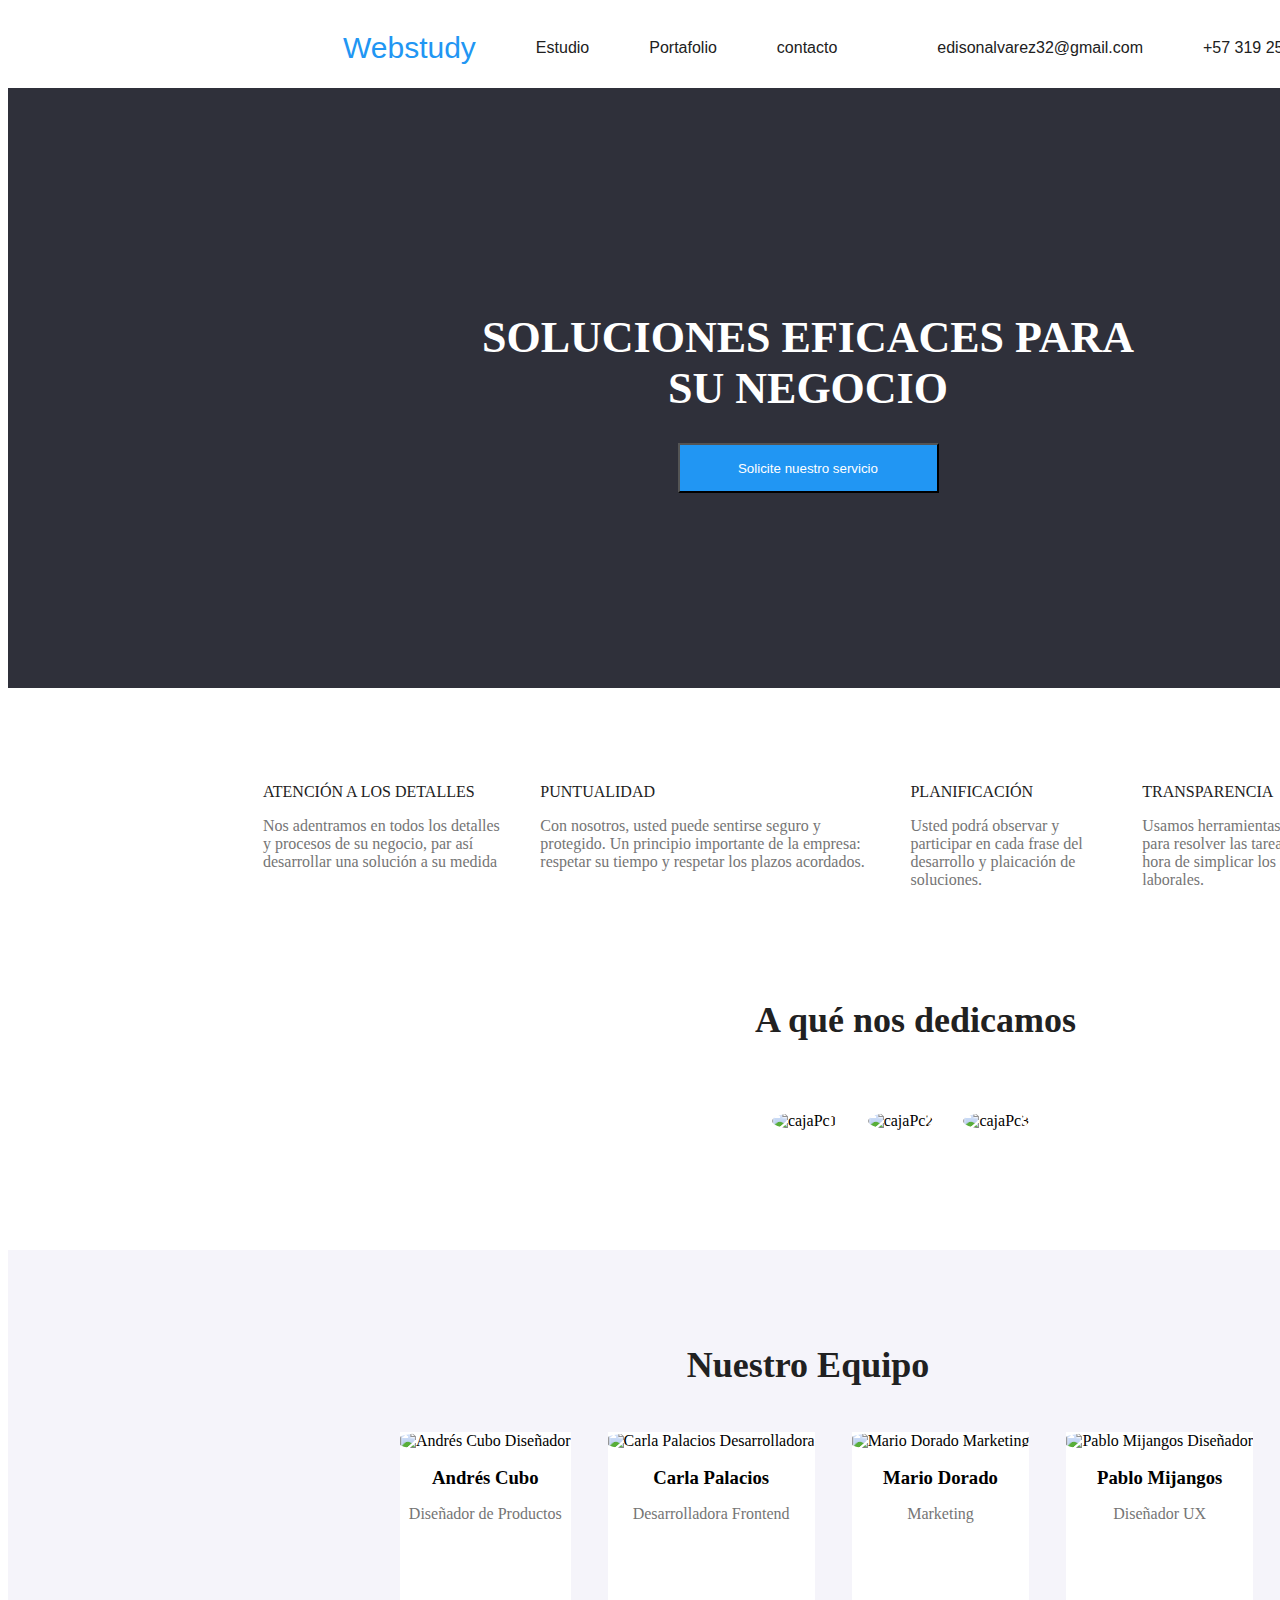
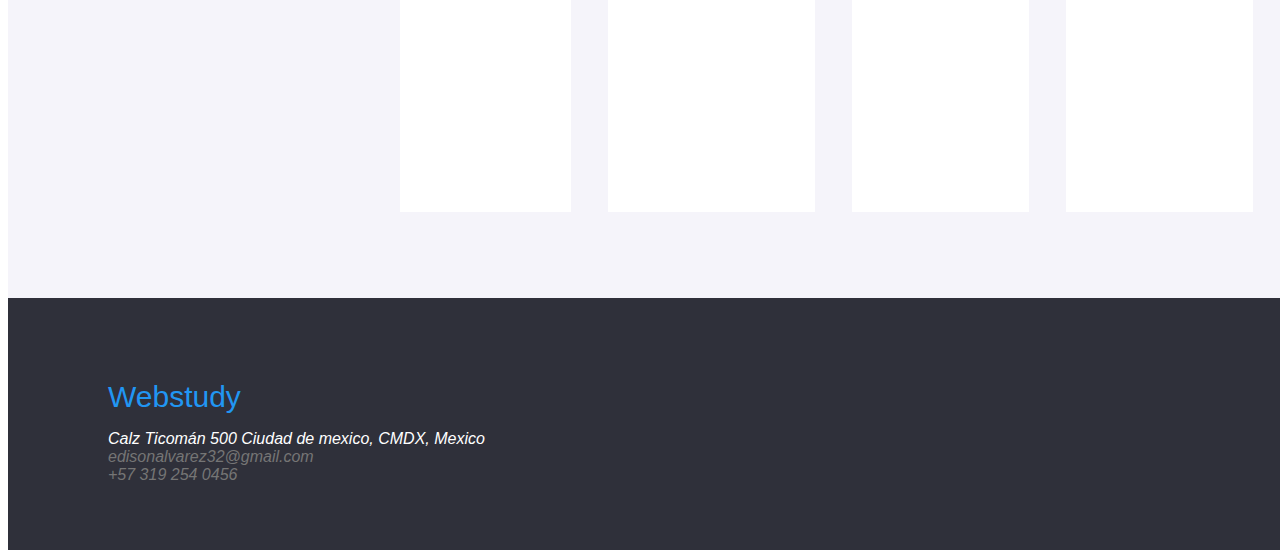
==== index.html @ 44569d4b "organizar imagenes" ====
<!DOCTYPE html>
<html lang="en">
<head>
    <meta charset="UTF-8">
    <meta http-equiv="X-UA-Compatible" content="IE=edge">
    <meta name="viewport" content="width=device-width, initial-scale=1.0">
    <title>Webstudy</title>

    <link rel="stylesheet" href="css"> <!-- para el repositorio  -->
    <link rel="stylesheet" href="/css/style.css">

   <!-- Repositorio en github  -->
   <!--  https://github.com/Ediison32/goit-markup-hw-01.git  -->
</head>


<body id="body-pricipal" >

    <header class="encabezado">
        
        <nav class="encabezado-lista">
            <ul class="list-encabezado lista  ">
                <li> <a class="logo-tipo"    href="/index.html">Webstudy</a></li>
                <li> <a class="cambio-color" href="/index.html">Estudio</a></li>
                <li> <a class="cambio-color" href="portafolio/portafolio.html">Portafolio</a> </li>
                                                   <!--  /portafolio/portafolio.html -->
                <li> <a class="cambio-color" href="/">contacto</a></li>
            </ul>

            <ul class="lista">
                <li><a class="cambio-color " href="mailto:edisonalvarez32@gmail.com">edisonalvarez32@gmail.com</a></li>
                <li><a class="cambio-color" href="tel:+573192540456">+57 319 254 0456</a></li>
            </ul>
        </nav>

          <!--   <ul class="listEncabezado"> -->

           <!--  </ul> -->
    </header>

    <main>
        <section class="section-main">
            <h1> SOLUCIONES EFICACES PARA SU NEGOCIO </h1>
            <button type="button"> Solicite nuestro servicio </button>
        </section>
    </main>
    
    <section class="sectio-info">
        
        <ul class="lista lista-informacion">
            <li>
                <ul class="lista">
                    <li class="title-info"> ATENCIÓN A LOS DETALLES </li>
                    <li>
                        <p class="info-p">
                            Nos adentramos en todos los detalles y
                            procesos de su negocio, par así
                            desarrollar una solución a su medida
                        </p>
                    </li>

                </ul>
            </li>

            <li>
                <ul class="lista">
                    <li class="title-info">PUNTUALIDAD</li>

                    <li>
                        <p class="info-p">
                            Con nosotros, usted puede sentirse seguro y protegido. Un principio
                            importante de la empresa: respetar su
                            tiempo y respetar los plazos acordados.
                        </p>
                    </li>

                </ul>
            </li>

            <li>
                <ul class="lista">
                    <li class="title-info">PLANIFICACIÓN</li>

                    <li>
                        <p class="info-p">
                            Usted podrá observar y participar en cada frase del desarrollo y plaicación de soluciones.
                        </p>
                    </li>

                </ul>
            </li>

            <li>
                <ul class="lista">
                    <li class="title-info">TRANSPARENCIA</li>

                    <li>
                        <p class="info-p">
                            Usamos herramientas innovadoras para resolver las tareas asignadas. Es hora de simplicar los procesos laborales.
                        </p>
                    </li>
                </ul>
            </li>

        </ul>


       
       <!--  <table>
            <tr>
                <th>
                    ATENCIÓN A LOS DETALLES
                </th>
                
                <th>
                    PUNTUALIDAD
                </th>
                
                <th>
                    PLANIFICACIÓN
                </th>
                
                <th>
                    TEGNOLOGÍA MODERNA 
                </th>
            
            
            </tr>

            <tr>
                <td>
                    <p>
                        Nos adentramos en todos los detalles y 
                        procesos de su negocio, par así 
                        desarrollar una solución a su medida 
                    </p>
                </td>

                <td>
                   <p>
                        Con nosotros, usted puede sentirse seguro y protegido. Un principio
                        importante de la empresa: respetar su
                        tiempo y respetar los plazos acordados.
                   </p>
                </td>

                <td>
                    <p>
                        Usted podrá observar y participar en cada frase del desarrollo y plaicación de soluciones. 
                    </p>
                </td>

                <td>
                    <p>
                        Usamos herramientas innovadoras para resolver las tareas asignadas. Es hora de simplicar los procesos laborales.
                    </p>
                </td>
            </tr>


        </table>
 -->
    </section>

    <section class="dedicamos">
        
        <h2 class="title-dedicamos">
            A qué nos dedicamos
        </h2>
        <ul class="lista lista-dedicamos">
            <li>
                <img class="dedicamosImg" src="images/caja 1 (1).jpg" alt="cajaPc1">
            </li>
            <li>
                <img class="dedicamosImg" src="images/caja 2 (1).jpg" alt="cajaPc2">
            </li>
            <li>
                <img class="dedicamosImg" src="images/caja 3.jpg" alt="cajaPc3">
            </li>
        </ul>
       <!--  <div class="dedicamos1">
 
            <div>
                <figure>
                    <img class="dedicamosImg" src="/images/caja 1 (1).jpg" alt="cajaPc1">
                </figure>
            </div>
            <div>
                <figure>
                    <img class="dedicamosImg" src="/images/caja 2 (1).jpg" alt="cajaPc2">
                </figure>
            </div>
            
            <div>
                <figure>
                    <img class="dedicamosImg" src="/images/caja 3.jpg" alt="cajaPc3">
                </figure>
            </div>
        </div> -->

    </section>

    <!-- class="equipo" -->

    <section class="equipo">
        <h2 class="alinear ">Nuestro Equipo </h2>
      <ul class="lista lista-equipo">
        
        <li>
            <ul class="lista-equipo-img lista ">
                <li>
                    <img class="equipoImg" src="images/imagen1.jpg" alt="Andrés Cubo Diseñador">
                </li>
                <li class="alinear">
                    <h3>Andrés Cubo</h3>
                </li>
                <li >
                    <p class="alinear color-p">
                        Diseñador de Productos
                    </p>
                </li>
            </ul>    
        </li>
        <li>
            <ul class="lista-equipo-img lista">
                <li><img class="equipoImg" src="images/imagen2.jpg" alt="Carla Palacios Desarrolladora"></li>
                <li>
                    <h3 class="alinear ">
                        Carla Palacios
                    </h3>
                </li>
                <li>
                    <p class="alinear color-p">
                        Desarrolladora Frontend
                    </p>
                </li>
            </ul>
        </li>
        <li>
            <ul class=" lista-equipo-img lista">
                <li>
                    <img class="equipoImg" src="images/imagen3.jpg" alt="Mario Dorado Marketing">
                </li>
                <li>
                    <h3 class="alinear">
                        Mario Dorado
                    </h3>
                </li>
                <li>
                    <p class="alinear color-p">
                        Marketing
                    </p>
                </li>
            </ul>
        </li>
        <li>
            <ul class="lista-equipo-img lista">
                <li>
                    <img class="equipoImg" src="images/imagen4.jpg" alt="Pablo Mijangos Diseñador ">
                </li>
                <li>
                    <h3 class="alinear">
                        Pablo Mijangos
                    </h3>
                </li>

                <li>
                    <p class="alinear color-p">
                        Diseñador UX
                    </p>
                </li>
            </ul>
        </li>
      </ul>
        <!-- 
        <div class="equipo-2">

            <div class="titulosH2">
                <h2 >
                    Nuestro Equipo
                </h2>
            </div>
            <div class="equipo-3">
                <figure>
                    <img class="equipoImg" src="/images/imagen1.jpg" alt="">
        
                    <figcaption>
                        <h2>
                            Andrés Cubo
                        </h2>
                        <p>
                            Diseñador de Productos 
                        </p>
                    </figcaption>
                </figure>
            </div>
        
            <div class="equipo-3">
                <figure>
                    <img class="equipoImg" src="/images/imagen2.jpg" alt="">
        
                    <figcaption>
                        <h2>
                            Carla Palacios
                        </h2>
                        <p>
                            Desarrolladora Frontend
                        </p>
                    </figcaption>
                </figure>
            </div>
        
            <div class="equipo-3">
                <figure>
                    <img class="equipoImg" src="/images/imagen3.jpg" alt="">
        
                    <figcaption>
                        <h2>
                            Mario Dorado
                        </h2>
                        <p>
                            Marketing
                        </p>
                    </figcaption>
                </figure>
        
            </div class="equipo-3">
        
            <div class="equipo-3">
                <figure>
                    <img class="equipoImg" src="/images/imagen4.jpg" alt="">
        
                    <figcaption>
                        <h2>
                            Pablo Mijangos
                        </h2>
                        <p>
                            Diseñador IU
                        </p>
                    </figcaption>
                </figure>
            </div>
        </div> -->

    </section>

    <footer class="foter-info">

        <ul class="lista">
            <li><a class="logo-tipo" href="/">Webstudy</a></li>
        </ul>
       <address>
            <ul class="addres-info lista">
                <li>
                    <a  class="foter-titulo"  href="https://www.google.com/maps/place/Calz.+Ticom%C3%A1n+500,+La+Laguna+Ticoman,+Gustavo+A.+Madero,+07340+Ciudad+de+M%C3%A9xico,+CDMX,+M%C3%A9xico/@19.5102022,-99.1350661,17z/data=!3m1!4b1!4m5!3m4!1s0x85d1f9c66374d1dd:0x72c74207e8767392!8m2!3d19.5102022!4d-99.1324912?entry=ttu"> 
                        Calz Ticomán 500 Ciudad de mexico, CMDX, Mexico
                    </a>
                </li>
                <li>
                    <a class="color-p cambio-color" href="mailto:edisonalvarez32@gmail.com">edisonalvarez32@gmail.com</a>

                </li>
                <li>
                    <a class="color-p cambio-color" href="tel:+57 319 254 0456">+57 319 254 0456</a>
                </li>
            </ul>
               
          
        </address>    

     
    </footer>

    




</body>
</html>
---- css/style.css ----
.body{
    
    font-family: 'Roboto', sans-serif;
    width: 1600px;
    height: 1730px;
    
}

#body-pricipal{
    display: grid;
    justify-items: center;
}
.encabezado{
    height: 80px;
    width: 1600px;
    font-family: 'Roboto', sans-serif;
}

.encabezado-lista{
    display: flex;
    height: 80px;
}

.lista{
    list-style: none;
    
}
a{
    text-decoration: none;
    color: #212121;
}

.encabezado{
    background-color: #FFFFFF;
    
}

.encabezado-lista :nth-child(2){
    display: flex;
    align-items: center;
    text-decoration: none; 
    position: relative;   
} 

.encabezado-img-correo{
    position: absolute;
    top: 18px;
    left: 77px;
}

.encabezado-img-telefono{
    position: absolute;
    top: 16px;
    left: 352px;
}

.logo-tipo{
    color: #2196F3;
    font-size: 30px;
}
 
.list-encabezado{
    display: flex;
    margin: 0; /* 24px 215px; */
    padding: 0;
    margin-left: 215px;
    align-items: center;
}

.list-encabezado, ul li a{
    padding-left: 60px;
  /*   cursor: pointer; */
    text-decoration: none;
    
}

.cambio-color:hover {
    color:#2196F3;
}

.dedicamos {
    width: 1173.16px;
    height: 425;
    margin-left: 215px;
    
    display: flex;
    flex-direction: column;
    flex-wrap: wrap;
    justify-content: flex-start;
    align-items: center;
}
.title-dedicamos{
    margin: 0 0 55.05px;
    font-size: 36px;
    color: #212121;
}

.dedicamosImg {

    width: 373.16px;
    height: 323.7px;
    margin-right: 30px;
    border-radius: 50%;

    object-fit: cover; /* mejora calidad imagen  */
}

.equipoImg {
    width: 270px;
    height: 260px;
    border-radius: 30%;
    object-fit: cover;
    object-fit: cover;/* mejora calidad imagen  */
}

.equipo {
    width: 1600px;
    height: 648px;
    display: flex;
    flex-direction: column;
    margin-top: 104px;
    align-items: center;
    background-color: #F5F4FA;
}

.equipo h2{
    margin-top: 94px;
    font-size: 36px;
    color: #212121;
}
.alinear{
    
    text-align: center;
}

.alinear p{
    color: #757575;
    text-align: left;
}

.quipo-title{
    font-size: 36px;
    color: #212121;
}

.lista-equipo{
    display: flex;
    align-items: center;
    padding: 0;
    
}

.lista-equipo-img{
    padding:0;
    /* border:solid; */
    background-color:#FFFFFF;
    margin-left: 37px;
    height: 380px;
}

.lista-dedicamos{
    display: flex;
    padding: 0;
}

.sectio-info{
    width: 1600px;
    /* height: 122px;
    margin-top: 95px;
    margin-left: 215px; */
} 

.lista-informacion{
   
    height: 122px; 
    display: flex;
    margin-top: 95px; 
    padding-left: 0;
    margin-left: 215px; 
    margin-bottom: 94px;
    margin-right: 215px;
}


.title-info{
    color: #212121;

}

.info-p{
    text-align: left;
    color: #757575;
}

/* section  */

.section-main{
    width: 1600px;
    height: 600px;
    background-color: #2F303A;
    display: flex;
    align-items:center;  
    flex-direction: column;
    justify-content: center;
}

.section-main h1{
    font-size: 44px;
    color: #FFFFFF;
    width: 710px;
    text-align: center;
}

.section-main button{
    background-color:#2196F3 ;
    width: 261px;
    height: 50px;
    color: #FFFFFF;
}



.foter-info{
    width: 1600px;
    height: 252px;
    background-color: #2F303A;
    display: flex;
    height: 252px;
    font-family: 'Roboto',sans-serif;
    align-items: flex-start;
    flex-direction: column;
    justify-content: center; 
    position: relative;
    
}

.foter-titulo{
    padding-left: 60px;
    width: 250px;
    margin-bottom: 0;
    text-align: left;
    color: #FFFFFF;
}

.addres-info{
    margin:0;
}

.color-p{
    color: #757575;
}





/* PORTAFOLIO  */

#body-portafolio{
    display: grid;
    justify-items: center;
}

.portafolio-principal{
    background-color: #FFFFFF;
    margin: 90px 90px;
    font-family: 'Roboto', sans-serif;
     
    width: 1170px;
    height: 1360px;
   /*  justify-content: center;
    flex-direction: column;
    align-items: center; */
    
}

.portafolio-button{ 
    text-align: center; 
    
}

.portafolio-button button{
    background-color: #F5F4FA;
    border: none;
    border-radius: 10px;
    height: 38px;
    margin: 0 4px 0;
    font-weight: 700;
    font-family: 'Roboto', sans-serif;
    font-size: 16px;
    
}
.portafolio-button button:hover{
    background-color: #2196F3;
    color: #FFFFFF;
}

.portafolio-listas{
    list-style: none;
    padding: 0;
    display: flex;
    gap:25px;
    flex-wrap: wrap;
    margin-bottom: 104px;
  
}

.portafolio-listas li{
    width: 370px;
    height: 404px;
    border: 1px solid #EEEEEE;
    border-radius: 30px;
}

.portafolio-img{
    width: 370px;
    height: 294px;
    padding: 0;
    border-radius: 30px;
    
}

/* .redes-sociales h3{
    color: #FFFFFF;
    font-family: 'Roboto'
}
 */
.portafolio-istas li, h3{
    margin: 17px 24px 10px;

}
.portafolio-listas  a{
    margin: 17px 24px 4px;
    padding: 0;
    color:#757575
}

.redes-sociales li:nth-child(n+1){
    width: 40px;
    height: 40px;
    background-color:rgba(255, 255, 255, 0.1);
    border-radius: 50%;
    display: flex;
    align-items: center;
    justify-content: center;
    cursor: pointer;
    
}

.title-redes-sociales{
    position: absolute;
    left: 621px;
    top: 74px;
    color: #FFFFFF;
    font-weight: 700;
    font-size: 14px;
}



.redes-sociales li:nth-child(n+1):hover{
    background-color: #2196F3;
    width: 80px;
    height: 80px;
}

.redes-sociales {
    display: flex;
    position: absolute;
    left: 606px;
    top: 116px;
    gap: 15px;

}
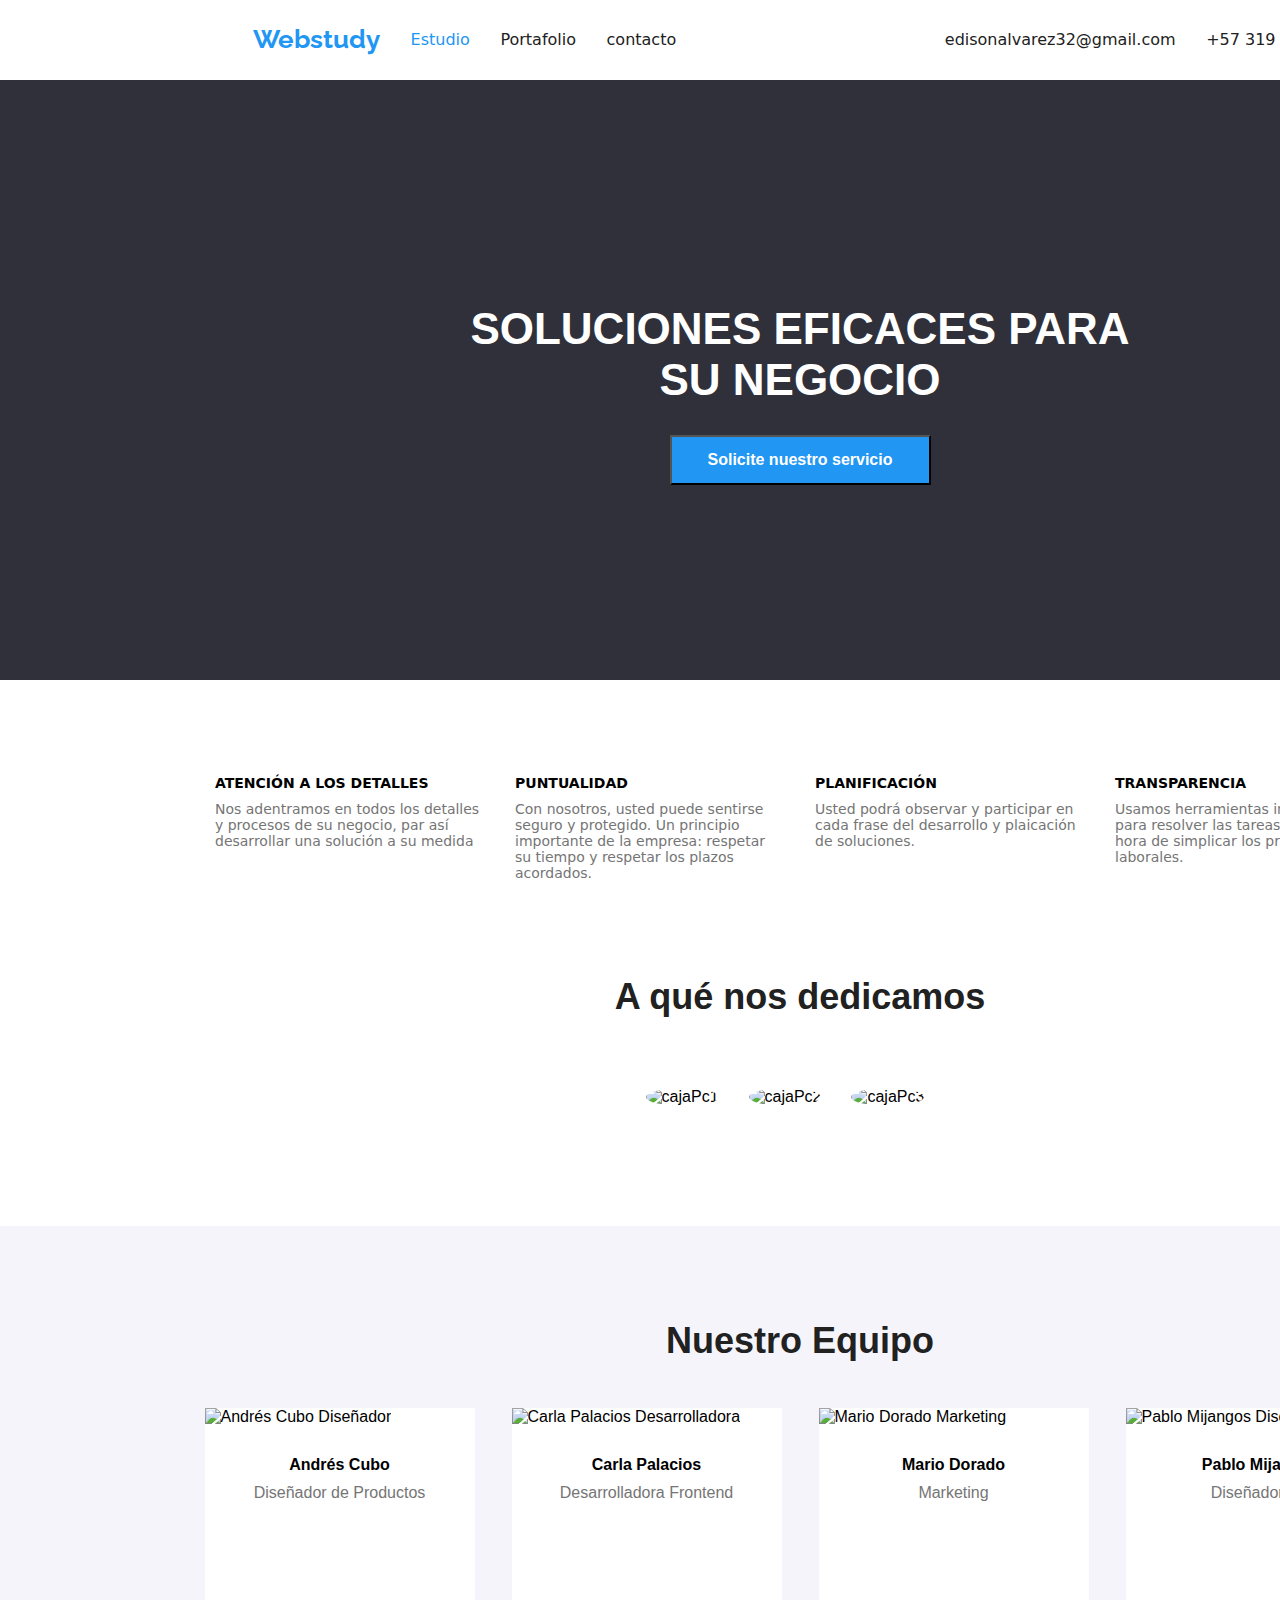
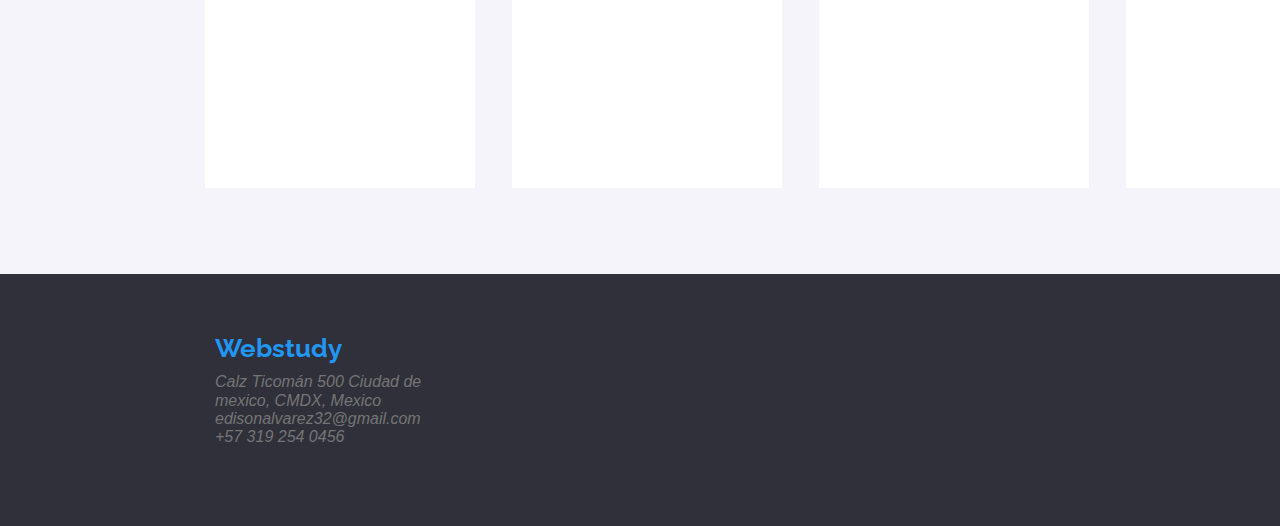
==== commit 91400803: "portafolio actualizado" ====
--- a/index.html
+++ b/index.html
@@ -5,9 +5,13 @@
     <meta http-equiv="X-UA-Compatible" content="IE=edge">
     <meta name="viewport" content="width=device-width, initial-scale=1.0">
     <title>Webstudy</title>
-
-    <link rel="stylesheet" href="css"> <!-- para el repositorio  -->
-    <link rel="stylesheet" href="/css/style.css">
+    <link rel="preconnect" href="https://fonts.googleapis.com">
+    <link rel="preconnect" href="https://fonts.gstatic.com" crossorigin>
+    <link href="https://fonts.googleapis.com/css2?family=Raleway:wght@700&display=swap" rel="stylesheet">
+    <!-- normalizar  -->
+    <link rel="stylesheet" href="https://cdnjs.cloudflare.com/ajax/libs/modern-normalize/1.0.0/modern-normalize.min.css">
+    
+    <link rel="stylesheet" href="./css/style.css">
 
    <!-- Repositorio en github  -->
    <!--  https://github.com/Ediison32/goit-markup-hw-01.git  -->
@@ -19,15 +23,12 @@
     <header class="encabezado">
         
         <nav class="encabezado-lista">
-            <ul class="list-encabezado lista  ">
-                <li> <a class="logo-tipo"    href="/index.html">Webstudy</a></li>
-                <li> <a class="cambio-color" href="/index.html">Estudio</a></li>
-                <li> <a class="cambio-color" href="portafolio/portafolio.html">Portafolio</a> </li>
-                                                   <!--  /portafolio/portafolio.html -->
+           
+            <ul class="lista">
+                <li> <a class="logo-tipo" href="./index.html">Webstudy</a></li>
+                <li> <a class="cambio-color pagina-actual" href="./index.html">Estudio</a></li>
+                <li> <a class="cambio-color" href="./portafolio/portafolio.html">Portafolio</a> </li>
                 <li> <a class="cambio-color" href="/">contacto</a></li>
-            </ul>
-
-            <ul class="lista">
                 <li><a class="cambio-color " href="mailto:edisonalvarez32@gmail.com">edisonalvarez32@gmail.com</a></li>
                 <li><a class="cambio-color" href="tel:+573192540456">+57 319 254 0456</a></li>
             </ul>
@@ -48,118 +49,41 @@
     <section class="sectio-info">
         
         <ul class="lista lista-informacion">
-            <li>
-                <ul class="lista">
-                    <li class="title-info"> ATENCIÓN A LOS DETALLES </li>
-                    <li>
-                        <p class="info-p">
-                            Nos adentramos en todos los detalles y
-                            procesos de su negocio, par así
-                            desarrollar una solución a su medida
-                        </p>
-                    </li>
-
-                </ul>
-            </li>
-
-            <li>
-                <ul class="lista">
-                    <li class="title-info">PUNTUALIDAD</li>
-
-                    <li>
-                        <p class="info-p">
-                            Con nosotros, usted puede sentirse seguro y protegido. Un principio
-                            importante de la empresa: respetar su
-                            tiempo y respetar los plazos acordados.
-                        </p>
-                    </li>
-
-                </ul>
-            </li>
-
-            <li>
-                <ul class="lista">
-                    <li class="title-info">PLANIFICACIÓN</li>
-
-                    <li>
-                        <p class="info-p">
-                            Usted podrá observar y participar en cada frase del desarrollo y plaicación de soluciones.
-                        </p>
-                    </li>
-
-                </ul>
-            </li>
-
-            <li>
-                <ul class="lista">
-                    <li class="title-info">TRANSPARENCIA</li>
-
-                    <li>
-                        <p class="info-p">
-                            Usamos herramientas innovadoras para resolver las tareas asignadas. Es hora de simplicar los procesos laborales.
-                        </p>
-                    </li>
-                </ul>
+
+            <li>
+                <h3>ATENCIÓN A LOS DETALLES</h3>
+                <p >
+                    Nos adentramos en todos los detalles y
+                    procesos de su negocio, par así
+                    desarrollar una solución a su medida
+                </p>
+                 
+            </li>
+            <li>
+                <h3>PUNTUALIDAD</h3>
+                <p >
+                    Con nosotros, usted puede sentirse seguro y protegido. Un principio
+                    importante de la empresa: respetar su
+                    tiempo y respetar los plazos acordados.
+                </p>
+            </li>
+            <li>
+                <h3>PLANIFICACIÓN</h3>
+                <p class="info-p">
+                    Usted podrá observar y participar en cada frase del desarrollo y plaicación de soluciones.
+                </p>
+            </li>
+            <li>
+                <h3>TRANSPARENCIA</h3>
+                <p >
+                    Usamos herramientas innovadoras para resolver las tareas asignadas. Es hora de simplicar los procesos laborales.
+                </p>
             </li>
 
         </ul>
 
 
-       
-       <!--  <table>
-            <tr>
-                <th>
-                    ATENCIÓN A LOS DETALLES
-                </th>
-                
-                <th>
-                    PUNTUALIDAD
-                </th>
-                
-                <th>
-                    PLANIFICACIÓN
-                </th>
-                
-                <th>
-                    TEGNOLOGÍA MODERNA 
-                </th>
-            
-            
-            </tr>
-
-            <tr>
-                <td>
-                    <p>
-                        Nos adentramos en todos los detalles y 
-                        procesos de su negocio, par así 
-                        desarrollar una solución a su medida 
-                    </p>
-                </td>
-
-                <td>
-                   <p>
-                        Con nosotros, usted puede sentirse seguro y protegido. Un principio
-                        importante de la empresa: respetar su
-                        tiempo y respetar los plazos acordados.
-                   </p>
-                </td>
-
-                <td>
-                    <p>
-                        Usted podrá observar y participar en cada frase del desarrollo y plaicación de soluciones. 
-                    </p>
-                </td>
-
-                <td>
-                    <p>
-                        Usamos herramientas innovadoras para resolver las tareas asignadas. Es hora de simplicar los procesos laborales.
-                    </p>
-                </td>
-            </tr>
-
-
-        </table>
- -->
+
     </section>
 
     <section class="dedicamos">
@@ -169,199 +93,146 @@
         </h2>
         <ul class="lista lista-dedicamos">
             <li>
-                <img class="dedicamosImg" src="images/caja 1 (1).jpg" alt="cajaPc1">
-            </li>
-            <li>
-                <img class="dedicamosImg" src="images/caja 2 (1).jpg" alt="cajaPc2">
-            </li>
-            <li>
-                <img class="dedicamosImg" src="images/caja 3.jpg" alt="cajaPc3">
+                <img class="dedicamos-img" src="./images/caja 1 (1).jpg" alt="cajaPc1">
+            </li>
+            <li>
+                <img class="dedicamos-img" src="./images/caja 2 (1).jpg" alt="cajaPc2">
+            </li>
+            <li>
+                <img class="dedicamos-img" src="./images/caja 3.jpg" alt="cajaPc3">
             </li>
         </ul>
-       <!--  <div class="dedicamos1">
- 
-            <div>
-                <figure>
-                    <img class="dedicamosImg" src="/images/caja 1 (1).jpg" alt="cajaPc1">
-                </figure>
-            </div>
-            <div>
-                <figure>
-                    <img class="dedicamosImg" src="/images/caja 2 (1).jpg" alt="cajaPc2">
-                </figure>
-            </div>
+
+    </section>
+
+    <!-- class="equipo" -->
+
+    <section class="equipo">
+        <h2 >Nuestro Equipo </h2>
+        <ul class="lista lista-equipo">
+        
+            <li>
+                <img class="equipo-img" src="./images/imagen1.jpg" alt="Andrés Cubo Diseñador">
+                <h3>Andrés Cubo</h3>
+                <p >
+                    Diseñador de Productos
+                </p>
+            </li>
             
-            <div>
-                <figure>
-                    <img class="dedicamosImg" src="/images/caja 3.jpg" alt="cajaPc3">
-                </figure>
-            </div>
-        </div> -->
-
+            <li>
+                <img class="equipo-img" src="./images/imagen2.jpg" alt="Carla Palacios Desarrolladora">
+                
+                <h3>Carla Palacios</h3>
+                <p >
+                    Desarrolladora Frontend
+                </p>
+            </li>
+
+            <li>
+                <img class="equipo-img" src="./images/imagen3.jpg" alt="Mario Dorado Marketing">
+                <h3 > Mario Dorado</h3>
+                <p >
+                    Marketing
+                </p>
+            </li>
+
+            <li>
+                <img class="equipo-img" src="./images/imagen4.jpg" alt="Pablo Mijangos Diseñador ">
+                <h3 >Pablo Mijangos</h3>
+                <p >
+                    Diseñador UX
+                </p>
+
+            </li>
+            <!-- <li>
+                <ul class="lista-equipo-img lista ">
+                    <li>
+                        <img class="equipoImg" src="./images/imagen1.jpg" alt="Andrés Cubo Diseñador">
+                    </li>
+                    <li class="alinear">
+                        <h3>Andrés Cubo</h3>
+                    </li>
+                    <li >
+                        <p class="alinear color-p">
+                            Diseñador de Productos
+                        </p>
+                    </li>
+                </ul>    
+            </li>
+            <li>
+                <ul class="lista-equipo-img lista">
+                    <li><img class="equipoImg" src="./images/imagen2.jpg" alt="Carla Palacios Desarrolladora"></li>
+                    <li>
+                        <h3 class="alinear ">
+                            Carla Palacios
+                        </h3>
+                    </li>
+                    <li>
+                        <p class="alinear color-p">
+                            Desarrolladora Frontend
+                        </p>
+                    </li>
+                </ul>
+            </li>
+            <li>
+                <ul class=" lista-equipo-img lista">
+                    <li>
+                        <img class="equipoImg" src="./images/imagen3.jpg" alt="Mario Dorado Marketing">
+                    </li>
+                    <li>
+                        <h3 class="alinear">
+                            Mario Dorado
+                        </h3>
+                    </li>
+                    <li>
+                        <p class="alinear color-p">
+                            Marketing
+                        </p>
+                    </li>
+                </ul>
+            </li>
+            <li>
+                <ul class="lista-equipo-img lista">
+                    <li>
+                        <img class="equipoImg" src="./images/imagen4.jpg" alt="Pablo Mijangos Diseñador ">
+                    </li>
+                    <li>
+                        <h3 class="alinear">
+                            Pablo Mijangos
+                        </h3>
+                    </li>
+
+                    <li>
+                        <p class="alinear color-p">
+                            Diseñador UX
+                        </p>
+                    </li>
+                </ul>
+            </li> -->
+        </ul>
+        
+        
     </section>
 
-    <!-- class="equipo" -->
-
-    <section class="equipo">
-        <h2 class="alinear ">Nuestro Equipo </h2>
-      <ul class="lista lista-equipo">
-        
-        <li>
-            <ul class="lista-equipo-img lista ">
-                <li>
-                    <img class="equipoImg" src="images/imagen1.jpg" alt="Andrés Cubo Diseñador">
-                </li>
-                <li class="alinear">
-                    <h3>Andrés Cubo</h3>
-                </li>
-                <li >
-                    <p class="alinear color-p">
-                        Diseñador de Productos
-                    </p>
-                </li>
-            </ul>    
-        </li>
-        <li>
-            <ul class="lista-equipo-img lista">
-                <li><img class="equipoImg" src="images/imagen2.jpg" alt="Carla Palacios Desarrolladora"></li>
-                <li>
-                    <h3 class="alinear ">
-                        Carla Palacios
-                    </h3>
-                </li>
-                <li>
-                    <p class="alinear color-p">
-                        Desarrolladora Frontend
-                    </p>
-                </li>
-            </ul>
-        </li>
-        <li>
-            <ul class=" lista-equipo-img lista">
-                <li>
-                    <img class="equipoImg" src="images/imagen3.jpg" alt="Mario Dorado Marketing">
-                </li>
-                <li>
-                    <h3 class="alinear">
-                        Mario Dorado
-                    </h3>
-                </li>
-                <li>
-                    <p class="alinear color-p">
-                        Marketing
-                    </p>
-                </li>
-            </ul>
-        </li>
-        <li>
-            <ul class="lista-equipo-img lista">
-                <li>
-                    <img class="equipoImg" src="images/imagen4.jpg" alt="Pablo Mijangos Diseñador ">
-                </li>
-                <li>
-                    <h3 class="alinear">
-                        Pablo Mijangos
-                    </h3>
-                </li>
-
-                <li>
-                    <p class="alinear color-p">
-                        Diseñador UX
-                    </p>
-                </li>
-            </ul>
-        </li>
-      </ul>
-        <!-- 
-        <div class="equipo-2">
-
-            <div class="titulosH2">
-                <h2 >
-                    Nuestro Equipo
-                </h2>
-            </div>
-            <div class="equipo-3">
-                <figure>
-                    <img class="equipoImg" src="/images/imagen1.jpg" alt="">
-        
-                    <figcaption>
-                        <h2>
-                            Andrés Cubo
-                        </h2>
-                        <p>
-                            Diseñador de Productos 
-                        </p>
-                    </figcaption>
-                </figure>
-            </div>
-        
-            <div class="equipo-3">
-                <figure>
-                    <img class="equipoImg" src="/images/imagen2.jpg" alt="">
-        
-                    <figcaption>
-                        <h2>
-                            Carla Palacios
-                        </h2>
-                        <p>
-                            Desarrolladora Frontend
-                        </p>
-                    </figcaption>
-                </figure>
-            </div>
-        
-            <div class="equipo-3">
-                <figure>
-                    <img class="equipoImg" src="/images/imagen3.jpg" alt="">
-        
-                    <figcaption>
-                        <h2>
-                            Mario Dorado
-                        </h2>
-                        <p>
-                            Marketing
-                        </p>
-                    </figcaption>
-                </figure>
-        
-            </div class="equipo-3">
-        
-            <div class="equipo-3">
-                <figure>
-                    <img class="equipoImg" src="/images/imagen4.jpg" alt="">
-        
-                    <figcaption>
-                        <h2>
-                            Pablo Mijangos
-                        </h2>
-                        <p>
-                            Diseñador IU
-                        </p>
-                    </figcaption>
-                </figure>
-            </div>
-        </div> -->
-
-    </section>
-
     <footer class="foter-info">
 
-        <ul class="lista">
+        <ul class="lista  foter-titulo">
             <li><a class="logo-tipo" href="/">Webstudy</a></li>
-        </ul>
+        </ul> 
        <address>
+            
             <ul class="addres-info lista">
                 <li>
-                    <a  class="foter-titulo"  href="https://www.google.com/maps/place/Calz.+Ticom%C3%A1n+500,+La+Laguna+Ticoman,+Gustavo+A.+Madero,+07340+Ciudad+de+M%C3%A9xico,+CDMX,+M%C3%A9xico/@19.5102022,-99.1350661,17z/data=!3m1!4b1!4m5!3m4!1s0x85d1f9c66374d1dd:0x72c74207e8767392!8m2!3d19.5102022!4d-99.1324912?entry=ttu"> 
+                    <a href="https://www.google.com/maps/place/Calz.+Ticom%C3%A1n+500,+La+Laguna+Ticoman,+Gustavo+A.+Madero,+07340+Ciudad+de+M%C3%A9xico,+CDMX,+M%C3%A9xico/@19.5102022,-99.1350661,17z/data=!3m1!4b1!4m5!3m4!1s0x85d1f9c66374d1dd:0x72c74207e8767392!8m2!3d19.5102022!4d-99.1324912?entry=ttu"> 
                         Calz Ticomán 500 Ciudad de mexico, CMDX, Mexico
                     </a>
                 </li>
                 <li>
-                    <a class="color-p cambio-color" href="mailto:edisonalvarez32@gmail.com">edisonalvarez32@gmail.com</a>
+                    <a class=" cambio-color" href="mailto:edisonalvarez32@gmail.com">edisonalvarez32@gmail.com</a>
 
                 </li>
                 <li>
-                    <a class="color-p cambio-color" href="tel:+57 319 254 0456">+57 319 254 0456</a>
+                    <a class=" cambio-color" href="tel:+57 319 254 0456">+57 319 254 0456</a>
                 </li>
             </ul>
                
--- a/css/style.css
+++ b/css/style.css
@@ -3,7 +3,7 @@
 
 .body{
     
-    font-family: 'Roboto', sans-serif;
+    font-family: 'Roboto', 'sans-serif';
     width: 1600px;
     height: 1730px;
     
@@ -13,10 +13,14 @@
     display: grid;
     justify-items: center;
 }
+
+
+
+
 .encabezado{
     height: 80px;
     width: 1600px;
-    font-family: 'Roboto', sans-serif;
+    background-color: #FFFFFF;
 }
 
 .encabezado-lista{
@@ -24,58 +28,45 @@
     height: 80px;
 }
 
-.lista{
+.encabezado-lista ul{
+    display: flex;
+    align-items: center;
+    justify-content: space-between;
+    width: 100%;
+    margin-left: 253px;
+    margin-right: 243px;
+    padding: 0;
+    position: relative;
+}
+
+.encabezado-lista ul li:nth-child(4){
+    margin-right: 238px;
+}
+
+.pagina-actual{
+    color: #2196F3;
+}
+
+.lista {
     list-style: none;
-    
-}
-a{
+
+}
+
+a {
     text-decoration: none;
     color: #212121;
 }
 
-.encabezado{
-    background-color: #FFFFFF;
-    
-}
-
-.encabezado-lista :nth-child(2){
-    display: flex;
-    align-items: center;
-    text-decoration: none; 
-    position: relative;   
-} 
-
-.encabezado-img-correo{
-    position: absolute;
-    top: 18px;
-    left: 77px;
-}
-
-.encabezado-img-telefono{
-    position: absolute;
-    top: 16px;
-    left: 352px;
-}
-
-.logo-tipo{
+
+.logo-tipo {
     color: #2196F3;
-    font-size: 30px;
-}
- 
-.list-encabezado{
-    display: flex;
-    margin: 0; /* 24px 215px; */
-    padding: 0;
-    margin-left: 215px;
-    align-items: center;
-}
-
-.list-encabezado, ul li a{
-    padding-left: 60px;
-  /*   cursor: pointer; */
-    text-decoration: none;
-    
-}
+    font-size: 26px;
+    font-weight: 700;
+    font-family: 'Raleway';
+}
+
+
+
 
 .cambio-color:hover {
     color:#2196F3;
@@ -84,8 +75,8 @@
 .dedicamos {
     width: 1173.16px;
     height: 425;
-    margin-left: 215px;
-    
+    
+    font-family: 'Roboto', sans-serif;
     display: flex;
     flex-direction: column;
     flex-wrap: wrap;
@@ -98,21 +89,27 @@
     color: #212121;
 }
 
-.dedicamosImg {
+.dedicamos-img {
 
     width: 373.16px;
     height: 323.7px;
     margin-right: 30px;
     border-radius: 50%;
-
     object-fit: cover; /* mejora calidad imagen  */
 }
 
-.equipoImg {
+.dedicamos-img:hover{
+    width: 500px;
+    height: 500px;
+}
+
+.equipo-img {
     width: 270px;
     height: 260px;
-    border-radius: 30%;
-    object-fit: cover;
+    /* border-radius: 30%; */
+    border-bottom-left-radius: 10%;
+    border-bottom-right-radius: 10%;
+   
     object-fit: cover;/* mejora calidad imagen  */
 }
 
@@ -124,6 +121,7 @@
     margin-top: 104px;
     align-items: center;
     background-color: #F5F4FA;
+    font-family: 'Roboto', sans-serif;
 }
 
 .equipo h2{
@@ -131,26 +129,22 @@
     font-size: 36px;
     color: #212121;
 }
-.alinear{
-    
-    text-align: center;
-}
-
-.alinear p{
-    color: #757575;
-    text-align: left;
-}
-
-.quipo-title{
-    font-size: 36px;
-    color: #212121;
-}
+
+
 
 .lista-equipo{
     display: flex;
     align-items: center;
     padding: 0;
-    
+    gap: 37px;
+} 
+
+.lista-equipo li{
+    background-color: #FFFFFF;
+    margin-left:37px;
+    width: 270px;
+    height: 380px;
+    margin: 0;
 }
 
 .lista-equipo-img{
@@ -161,43 +155,87 @@
     height: 380px;
 }
 
+.lista-equipo h3{
+    font-size: 500;
+    font-size: 16px;
+    text-align: center;
+    margin: 30px 76px 10px;
+}
+
+.lista-equipo p{
+    color: #757575;
+    text-align: center;
+    font-size: 400;
+    font-weight: 16px;
+    margin: 0;
+}
+
+
+
+
+
+
 .lista-dedicamos{
     display: flex;
     padding: 0;
 }
 
-.sectio-info{
-    width: 1600px;
-    /* height: 122px;
-    margin-top: 95px;
-    margin-left: 215px; */
-} 
 
 .lista-informacion{
    
-    height: 122px; 
+    /* height: 122px;  */
     display: flex;
     margin-top: 95px; 
     padding-left: 0;
-    margin-left: 215px; 
+    /* margin-left: 215px; */ 
     margin-bottom: 94px;
-    margin-right: 215px;
-}
-
-
-.title-info{
-    color: #212121;
-
-}
-
-.info-p{
+   /*  margin-right: 215px; */
+   /* justify-content: center; */
+   gap: 30px;
+}
+
+.lista-informacion li   {
+    width: 270px;
+    display: flex;
+    flex-direction: column;    
+    /* justify-content: center; */
+    margin:0;
+    
+    
+}
+
+.lista-informacion  h3{
+    margin: 0 0 10px;
+    font-size: 14px;
+    font-weight: 700;  
     text-align: left;
+}
+
+
+
+.lista-informacion  p{
     color: #757575;
-}
+    font-weight: 400;
+    font-size: 14px;
+    margin: 0;
+    text-align: left;
+    
+}
+
+
+
+
+  
+   
+
+
+
+
 
 /* section  */
 
 .section-main{
+    
     width: 1600px;
     height: 600px;
     background-color: #2F303A;
@@ -208,6 +246,8 @@
 }
 
 .section-main h1{
+    font-weight: 900;
+    font-family: 'Roboto', sans-serif;
     font-size: 44px;
     color: #FFFFFF;
     width: 710px;
@@ -215,41 +255,56 @@
 }
 
 .section-main button{
+    font-size: 16px;
+    font-weight: 700;
+    font-family: 'Roboto', sans-serif;
     background-color:#2196F3 ;
     width: 261px;
     height: 50px;
     color: #FFFFFF;
+    cursor: pointer;
 }
 
 
 
 .foter-info{
-    width: 1600px;
-    height: 252px;
+    width: 100%;
+    /* height: 252px; */
     background-color: #2F303A;
-    display: flex;
+    /* display: flex; */
     height: 252px;
     font-family: 'Roboto',sans-serif;
     align-items: flex-start;
-    flex-direction: column;
-    justify-content: center; 
+    /* flex-direction: column;
+    justify-content: center;  */
     position: relative;
     
 }
 
+
 .foter-titulo{
+    padding: 0;
+    margin: 60px 215px 9px;
+    width: 145px;
+}
+/* .foter-titulo{
     padding-left: 60px;
     width: 250px;
     margin-bottom: 0;
     text-align: left;
     color: #FFFFFF;
-}
+} */
+
+
 
 .addres-info{
-    margin:0;
-}
-
-.color-p{
+    padding: 0;
+    width: 238px;
+    height: 92px;
+    margin: 0 215px 60px;
+
+} 
+.addres-info a{
     color: #757575;
 }
 
@@ -261,36 +316,95 @@
 
 #body-portafolio{
     display: grid;
+    justify-content: center;
     justify-items: center;
-}
-
-.portafolio-principal{
+    font-family: 'Roboto', sans-serif;
+   
+}
+#body-portafolio header{
+
+    width: 1600px;
+    border-bottom: 1px solid #EEEEEE;
+    justify-content: center;
+    display: grid;
+    grid-template-columns: 1fr 1fr ;
+}
+
+.container{
+    width: 1200px;
+    display: grid;
+    justify-items: center;
+    margin: 100px 0 83px;
+    
     background-color: #FFFFFF;
-    margin: 90px 90px;
-    font-family: 'Roboto', sans-serif;
-     
-    width: 1170px;
-    height: 1360px;
-   /*  justify-content: center;
-    flex-direction: column;
-    align-items: center; */
-    
-}
+}
+
+
+
+.encabezado-portafolio {
+    display: flex;
+    justify-content: space-around;
+    align-items: center;
+    font-size: 16px;
+    font-weight: 500;
+    margin: 25.5px 0 24.5px;
+    padding: 0 0px  0 200px;
+    width: 100%;
+    cursor: pointer;
+}
+.encabezado-portafolio2{
+    display: flex;
+    justify-content: space-around;
+    align-items: center;
+    font-size: 16px;
+    font-weight: 500;
+    margin: 24.5px 0 24.5px;
+    padding: 0 200px 0 180px;
+    position: relative;
+    /* para la imagen celular y gmail */
+    width: 100%;
+    cursor: pointer;
+
+}
+.encabezado-portafolio2 a{
+    color: #757575;
+}
+
+.encabezado-img-correo {
+
+    position: absolute;
+    top: 9px;
+    left: 191px;
+}
+.encabezado-img-telefono {
+    position: absolute;
+    top: 6px;
+    left: 445px;
+}
+
+
 
 .portafolio-button{ 
-    text-align: center; 
+    justify-content: center;
+    display: flex;
+    gap: 9px;
+    
     
 }
 
 .portafolio-button button{
+    
     background-color: #F5F4FA;
     border: none;
     border-radius: 10px;
     height: 38px;
-    margin: 0 4px 0;
+    /* margin: 0 4px 0; */
     font-weight: 700;
-    font-family: 'Roboto', sans-serif;
+    padding: 20px;
+    display: flex;
+    align-items: center;
     font-size: 16px;
+   
     
 }
 .portafolio-button button:hover{
@@ -302,9 +416,10 @@
     list-style: none;
     padding: 0;
     display: flex;
-    gap:25px;
+    gap:29px;
     flex-wrap: wrap;
-    margin-bottom: 104px;
+    margin: 50px 0 0px;
+    justify-content: space-between;
   
 }
 
@@ -322,35 +437,40 @@
     border-radius: 30px;
     
 }
-
-/* .redes-sociales h3{
-    color: #FFFFFF;
-    font-family: 'Roboto'
-}
- */
-.portafolio-istas li, h3{
-    margin: 17px 24px 10px;
-
-}
+.portafolio-listas h3{
+    font-weight: 700;
+    margin: 20px 24px 11px;
+    font-size: 18px;
+}
+
 .portafolio-listas  a{
-    margin: 17px 24px 4px;
-    padding: 0;
-    color:#757575
-}
-
-.redes-sociales li:nth-child(n+1){
+    margin-left: 24px;
+    padding: 0;
+    color:#757575;
+    font-size: 16px;
+    font-weight: 400;
+    
+}
+
+.portafolio-listas div{
+    cursor: pointer;
+}
+
+
+
+.redes-sociales li:nth-child(n+1) {
     width: 40px;
     height: 40px;
-    background-color:rgba(255, 255, 255, 0.1);
+    background-color: rgba(255, 255, 255, 0.1);
     border-radius: 50%;
     display: flex;
     align-items: center;
     justify-content: center;
     cursor: pointer;
-    
-}
-
-.title-redes-sociales{
+
+}
+
+.title-redes-sociales {
     position: absolute;
     left: 621px;
     top: 74px;
@@ -361,7 +481,7 @@
 
 
 
-.redes-sociales li:nth-child(n+1):hover{
+.redes-sociales li:nth-child(n+1):hover {
     background-color: #2196F3;
     width: 80px;
     height: 80px;
@@ -370,8 +490,12 @@
 .redes-sociales {
     display: flex;
     position: absolute;
-    left: 606px;
+    left: 611px;
     top: 116px;
     gap: 15px;
-
-}+    padding: 0;
+    margin: 10px;
+}
+
+
+
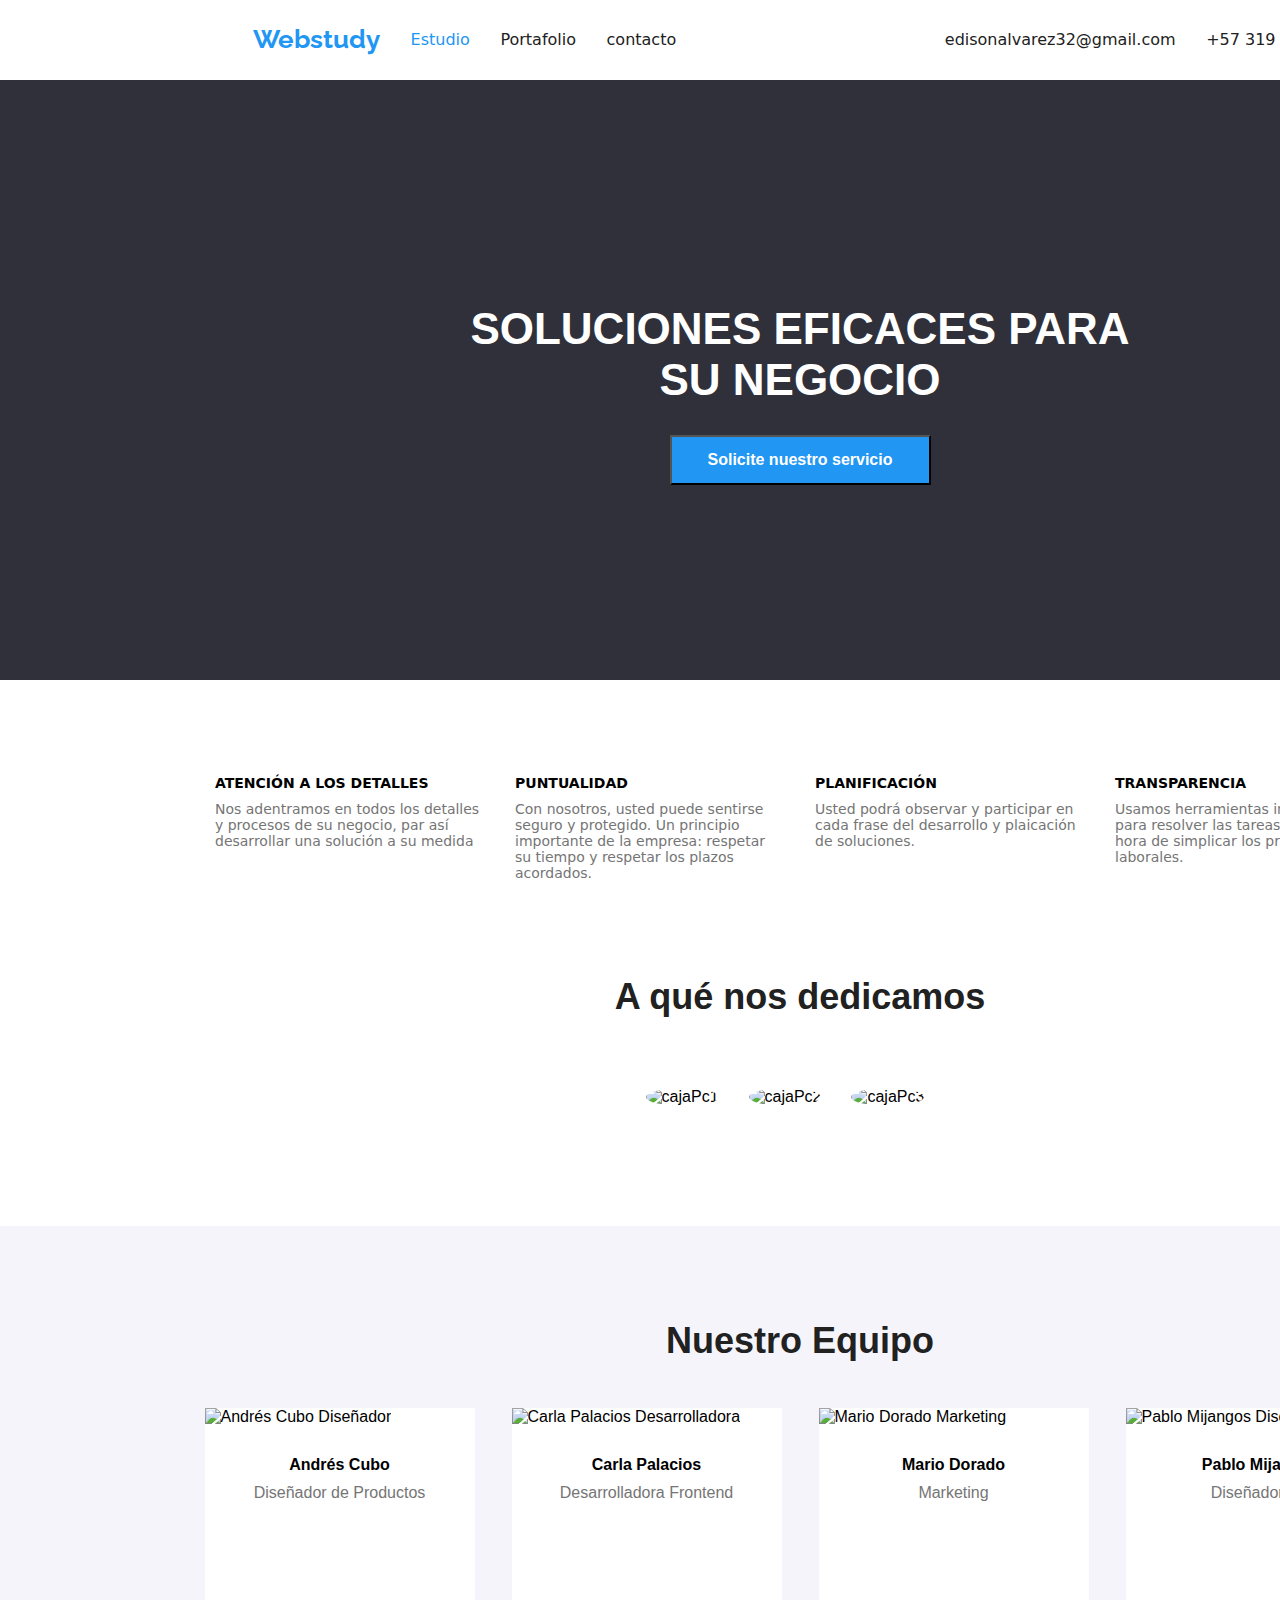
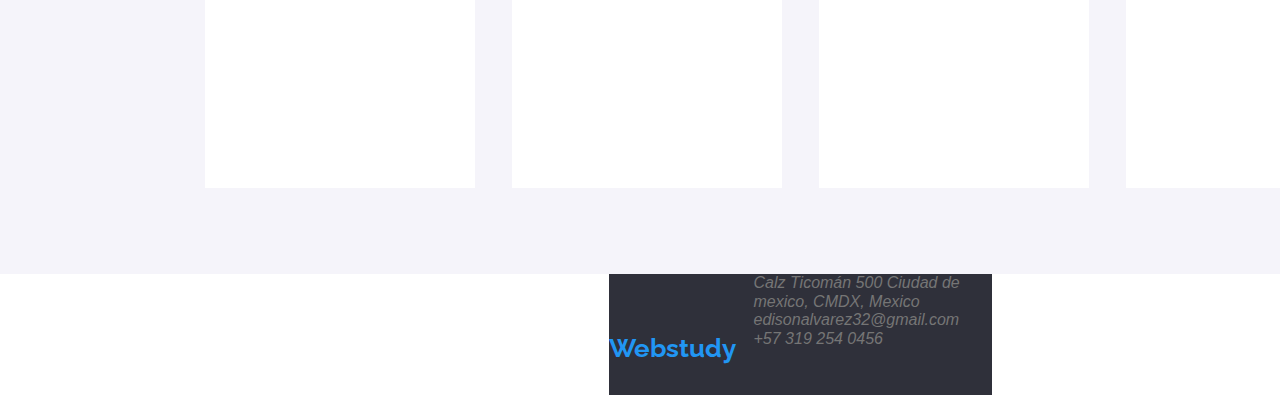
==== commit 8eaa78dc: "portafollio header" ====
--- a/index.html
+++ b/index.html
@@ -144,71 +144,7 @@
                 </p>
 
             </li>
-            <!-- <li>
-                <ul class="lista-equipo-img lista ">
-                    <li>
-                        <img class="equipoImg" src="./images/imagen1.jpg" alt="Andrés Cubo Diseñador">
-                    </li>
-                    <li class="alinear">
-                        <h3>Andrés Cubo</h3>
-                    </li>
-                    <li >
-                        <p class="alinear color-p">
-                            Diseñador de Productos
-                        </p>
-                    </li>
-                </ul>    
-            </li>
-            <li>
-                <ul class="lista-equipo-img lista">
-                    <li><img class="equipoImg" src="./images/imagen2.jpg" alt="Carla Palacios Desarrolladora"></li>
-                    <li>
-                        <h3 class="alinear ">
-                            Carla Palacios
-                        </h3>
-                    </li>
-                    <li>
-                        <p class="alinear color-p">
-                            Desarrolladora Frontend
-                        </p>
-                    </li>
-                </ul>
-            </li>
-            <li>
-                <ul class=" lista-equipo-img lista">
-                    <li>
-                        <img class="equipoImg" src="./images/imagen3.jpg" alt="Mario Dorado Marketing">
-                    </li>
-                    <li>
-                        <h3 class="alinear">
-                            Mario Dorado
-                        </h3>
-                    </li>
-                    <li>
-                        <p class="alinear color-p">
-                            Marketing
-                        </p>
-                    </li>
-                </ul>
-            </li>
-            <li>
-                <ul class="lista-equipo-img lista">
-                    <li>
-                        <img class="equipoImg" src="./images/imagen4.jpg" alt="Pablo Mijangos Diseñador ">
-                    </li>
-                    <li>
-                        <h3 class="alinear">
-                            Pablo Mijangos
-                        </h3>
-                    </li>
-
-                    <li>
-                        <p class="alinear color-p">
-                            Diseñador UX
-                        </p>
-                    </li>
-                </ul>
-            </li> -->
+         
         </ul>
         
         
--- a/css/style.css
+++ b/css/style.css
@@ -68,7 +68,8 @@
 
 
 
-.cambio-color:hover {
+.cambio-color:hover,
+.cambio-color:focus {
     color:#2196F3;
 }
 
@@ -98,7 +99,8 @@
     object-fit: cover; /* mejora calidad imagen  */
 }
 
-.dedicamos-img:hover{
+.dedicamos-img:hover,
+.dedicamos-img:focus{
     width: 500px;
     height: 500px;
 }
@@ -268,40 +270,39 @@
 
 
 .foter-info{
-    width: 100%;
+    /* width: 100%; */
     /* height: 252px; */
     background-color: #2F303A;
-    /* display: flex; */
-    height: 252px;
+     display: flex; 
+    /* height: 252px; */
     font-family: 'Roboto',sans-serif;
     align-items: flex-start;
     /* flex-direction: column;
     justify-content: center;  */
     position: relative;
+    margin: 0;
     
 }
 
 
 .foter-titulo{
     padding: 0;
-    margin: 60px 215px 9px;
+    /* margin: 60px 215px 9px; */
     width: 145px;
-}
-/* .foter-titulo{
-    padding-left: 60px;
-    width: 250px;
-    margin-bottom: 0;
-    text-align: left;
-    color: #FFFFFF;
-} */
+    margin: 0;
+    padding-top: 60px;
+}
 
 
 
 .addres-info{
-    padding: 0;
+    padding-bottom: 47px;
     width: 238px;
-    height: 92px;
-    margin: 0 215px 60px;
+   /*  height: 92px; */
+   /*  margin: 0 215px 60px; */
+    margin: 0;
+    padding: 0 0 47px;
+
 
 } 
 .addres-info a{
@@ -319,25 +320,26 @@
     justify-content: center;
     justify-items: center;
     font-family: 'Roboto', sans-serif;
-   
-}
-#body-portafolio header{
-
-    width: 1600px;
+    
+    background-color: #FFFFFF;
+}
+#body-portafolio header{    
     border-bottom: 1px solid #EEEEEE;
-    justify-content: center;
-    display: grid;
-    grid-template-columns: 1fr 1fr ;
+
 }
 
 .container{
     width: 1200px;
+}
+
+.portafolio-container{
+    /* justify-content: center;
     display: grid;
-    justify-items: center;
-    margin: 100px 0 83px;
-    
-    background-color: #FFFFFF;
-}
+    grid-template-columns: 1fr 1fr; */
+    display: flex;
+    justify-content: flex-start;
+    align-items: center;
+} 
 
 
 
@@ -347,20 +349,28 @@
     align-items: center;
     font-size: 16px;
     font-weight: 500;
-    margin: 25.5px 0 24.5px;
-    padding: 0 0px  0 200px;
+    padding: 0;
+    margin: 25.5px 0 24.5px;  
+   /*  padding: 0 0px  0 200px; */
     width: 100%;
     cursor: pointer;
 }
+
+.encabezado-portafolio li:first-child{
+    padding-right: 93px;
+}
+.encabezado-portafolio li:nth-child(n+2){
+    padding-right: 50px;
+}
 .encabezado-portafolio2{
     display: flex;
-    justify-content: space-around;
+    justify-content: flex-end;
     align-items: center;
     font-size: 16px;
     font-weight: 500;
-    margin: 24.5px 0 24.5px;
-    padding: 0 200px 0 180px;
-    position: relative;
+    margin: 24.5px 0 24.5px; 
+   /*  padding: 0px 0px 0 200px; */
+ /*    position: relative; */
     /* para la imagen celular y gmail */
     width: 100%;
     cursor: pointer;
@@ -370,17 +380,21 @@
     color: #757575;
 }
 
-.encabezado-img-correo {
+.encabezado-portafolio2 li:first-child{
+    padding-right: 50px;
+}
+
+/* .encabezado-img-correo {
 
     position: absolute;
     top: 9px;
-    left: 191px;
-}
-.encabezado-img-telefono {
+    left: 203px;
+} */
+/* .encabezado-img-telefono {
     position: absolute;
     top: 6px;
-    left: 445px;
-}
+    left: 450px;
+} */
 
 
 
@@ -388,7 +402,7 @@
     justify-content: center;
     display: flex;
     gap: 9px;
-    
+    margin-top: 106px ;
     
 }
 
@@ -397,17 +411,20 @@
     background-color: #F5F4FA;
     border: none;
     border-radius: 10px;
-    height: 38px;
+    /* height: 38px; */
     /* margin: 0 4px 0; */
     font-weight: 700;
-    padding: 20px;
-    display: flex;
-    align-items: center;
+    padding: 6px 20px; 
+    display: flex;
+    align-items: center;
+    justify-content: center;
     font-size: 16px;
+
    
     
 }
-.portafolio-button button:hover{
+.portafolio-button button:hover,
+.portafolio-button button:focus{
     background-color: #2196F3;
     color: #FFFFFF;
 }
@@ -418,21 +435,25 @@
     display: flex;
     gap:29px;
     flex-wrap: wrap;
-    margin: 50px 0 0px;
+    margin: 34px 0 83px;
     justify-content: space-between;
   
 }
 
 .portafolio-listas li{
     width: 370px;
-    height: 404px;
+ 
     border: 1px solid #EEEEEE;
     border-radius: 30px;
 }
 
+.portafolio-listas li:hover{
+    box-shadow: 1px 4px 6px 0px rgba(0, 0, 0, 0.16), 0px 4px 4px 0px rgba(0, 0, 0, 0.06), 0px 1px 1px 0px rgba(0, 0, 0, 0.12);
+}
+
 .portafolio-img{
     width: 370px;
-    height: 294px;
+
     padding: 0;
     border-radius: 30px;
     
@@ -454,11 +475,13 @@
 
 .portafolio-listas div{
     cursor: pointer;
-}
-
-
-
-.redes-sociales li:nth-child(n+1) {
+    margin-bottom: 20px;
+    
+}
+
+
+
+.redes-sociales li/* :nth-child(n+2) */ {
     width: 40px;
     height: 40px;
     background-color: rgba(255, 255, 255, 0.1);
@@ -471,31 +494,40 @@
 }
 
 .title-redes-sociales {
-    position: absolute;
+    /* position: absolute;
     left: 621px;
     top: 74px;
+    */
+    padding: 75px 0 0 60px;
+    margin: 0;
     color: #FFFFFF;
     font-weight: 700;
     font-size: 14px;
-}
-
-
-
-.redes-sociales li:nth-child(n+1):hover {
+    
+}
+
+
+
+.redes-sociales li/* nth-child(n+2) */:hover{
     background-color: #2196F3;
     width: 80px;
     height: 80px;
 }
 
 .redes-sociales {
-    display: flex;
+/*     display: flex;
     position: absolute;
     left: 611px;
     top: 116px;
     gap: 15px;
     padding: 0;
-    margin: 10px;
-}
-
-
-
+    margin: 10px; */
+    display: flex;
+    padding: 0 0 0 60px;
+    gap: 10px;
+}
+
+.redes-sociales:focus{
+    background-color: #2196F3;
+}
+
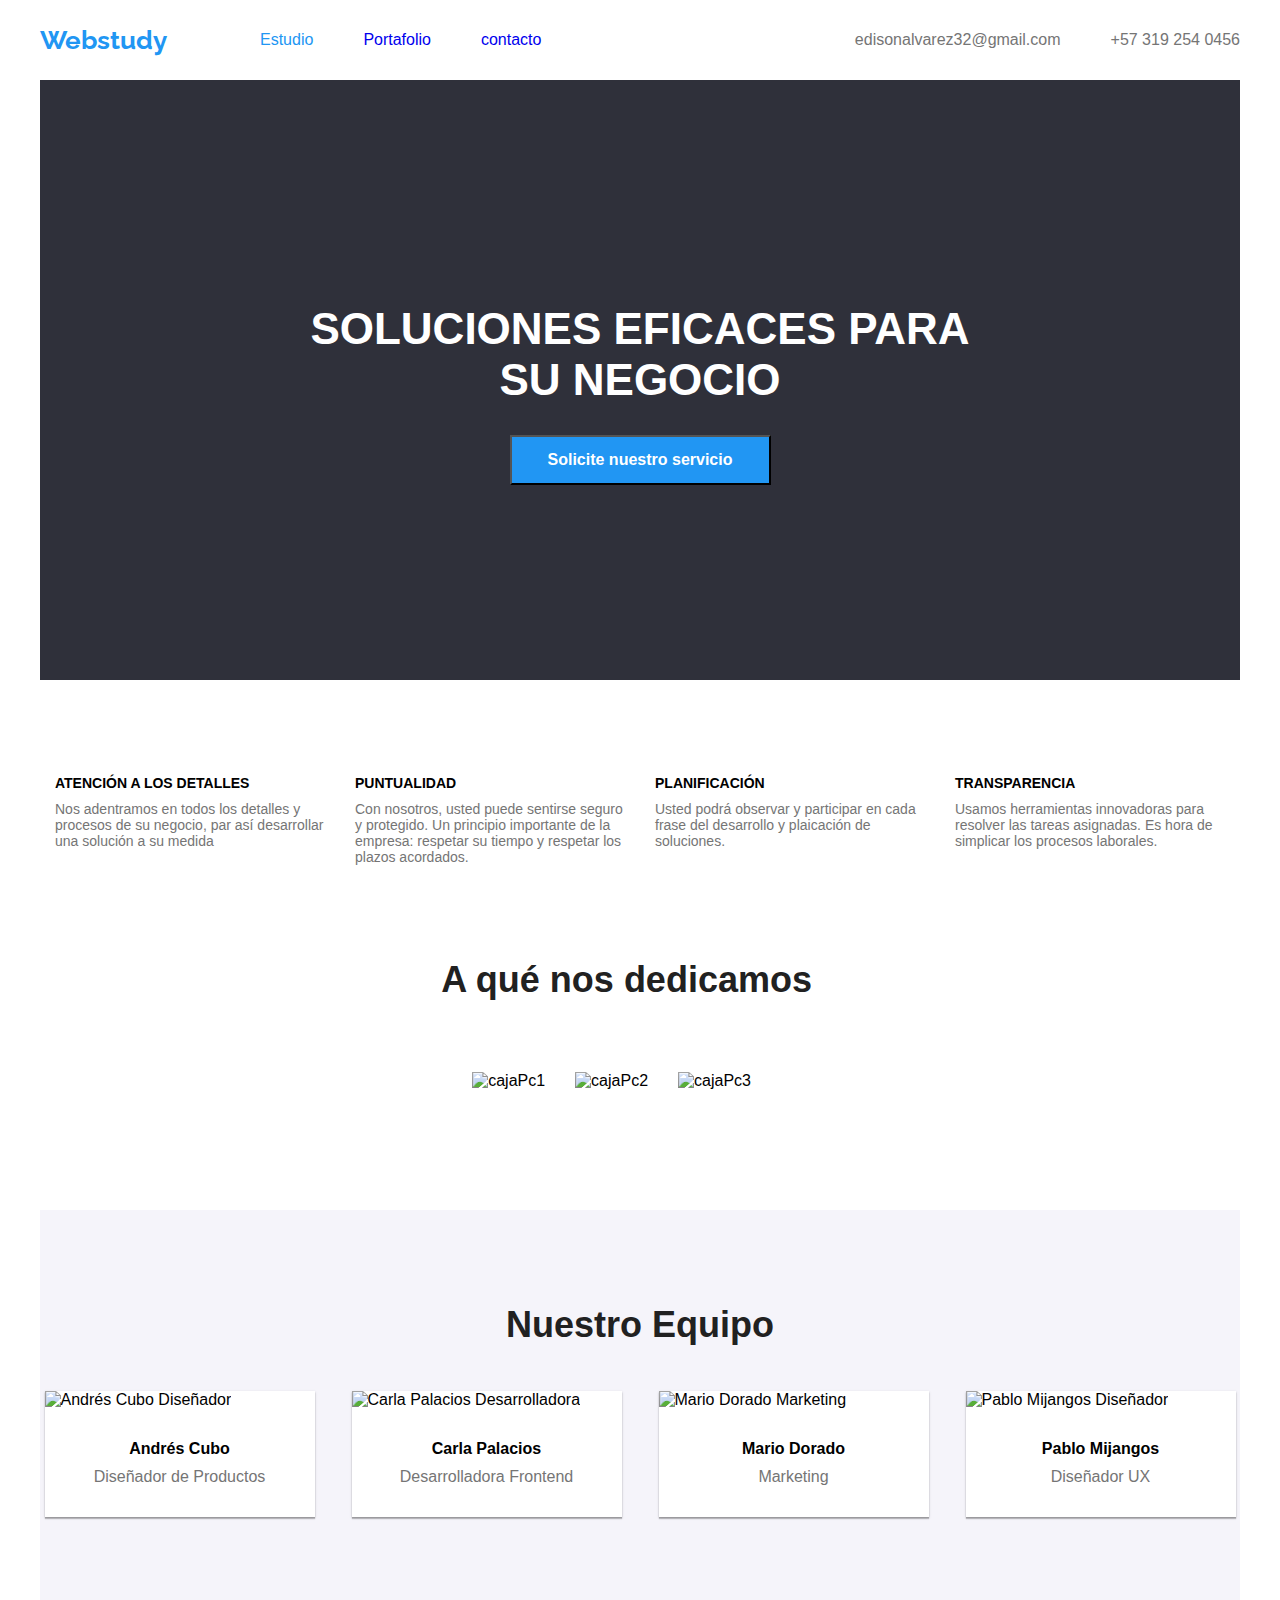
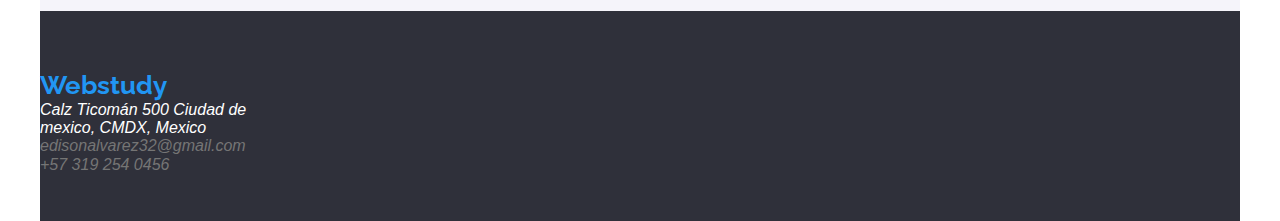
==== commit 1431f6a4: "organizado" ====
--- a/index.html
+++ b/index.html
@@ -15,169 +15,205 @@
 
    <!-- Repositorio en github  -->
    <!--  https://github.com/Ediison32/goit-markup-hw-01.git  -->
+
+
 </head>
 
 
 <body id="body-pricipal" >
 
-    <header class="encabezado">
-        
-        <nav class="encabezado-lista">
-           
-            <ul class="lista">
-                <li> <a class="logo-tipo" href="./index.html">Webstudy</a></li>
-                <li> <a class="cambio-color pagina-actual" href="./index.html">Estudio</a></li>
-                <li> <a class="cambio-color" href="./portafolio/portafolio.html">Portafolio</a> </li>
-                <li> <a class="cambio-color" href="/">contacto</a></li>
-                <li><a class="cambio-color " href="mailto:edisonalvarez32@gmail.com">edisonalvarez32@gmail.com</a></li>
-                <li><a class="cambio-color" href="tel:+573192540456">+57 319 254 0456</a></li>
-            </ul>
-        </nav>
-
-          <!--   <ul class="listEncabezado"> -->
-
-           <!--  </ul> -->
-    </header>
-
-    <main>
-        <section class="section-main">
-            <h1> SOLUCIONES EFICACES PARA SU NEGOCIO </h1>
-            <button type="button"> Solicite nuestro servicio </button>
+
+    <div class="container ">
+        <header class="portafolio-container">
+    
+            <nav>
+    
+                <ul class="encabezado-portafolio lista">
+                    <li> <a class="logo-tipo" href="../index.html">Webstudy</a></li>
+                    <li> <a class="cambio-color pagina-actual" href="../index.html">Estudio</a></li>
+                    <li> <a class="cambio-color " href="../portafolio/portafolio.html">Portafolio</a> </li>
+                    <li> <a class="cambio-color " href="/">contacto</a></li>
+    
+                </ul>
+            </nav>
+    
+            <ul class="encabezado-portafolio2 lista">
+                <!-- <li> <img class="encabezado-img-correo" src="../images/potafolio/sobre.jpg" alt="email"></li> -->
+                <li>
+                   <!--  <img src="../images/potafolio/sobre.jpg" alt="email"> -->
+                    <a class="cambio-color " href="mailto:edisonalvarez32@gmail.com">edisonalvarez32@gmail.com</a>
+                </li>
+                <li>
+                    <!-- <img src="../images/potafolio/teléfono inteligente.jpg" alt="telefono"> -->
+                    <a class="cambio-color" href="tel:+573192540456">+57 319 254 0456</a>
+                </li>
+                <!-- <li><a class="cambio-color" href="tel:+573192540456">+57 319 254 0456</a></li> -->
+            </ul>
+    
+    
+        </header>
+    
+    </div>
+
+
+
+
+    <div class="container">
+        <main>
+            <section class="section-main">
+                <h1> SOLUCIONES EFICACES PARA SU NEGOCIO </h1>
+                <button type="button"> Solicite nuestro servicio </button>
+            </section>
+        </main>
+    </div>
+    
+
+    <div class="contaier">
+        <section >
+        
+            <ul class="lista lista-informacion">
+        
+                <li>
+                    <h3>ATENCIÓN A LOS DETALLES</h3>
+                    <p>
+                        Nos adentramos en todos los detalles y
+                        procesos de su negocio, par así
+                        desarrollar una solución a su medida
+                    </p>
+        
+                </li>
+                <li>
+                    <h3>PUNTUALIDAD</h3>
+                    <p>
+                        Con nosotros, usted puede sentirse seguro y protegido. Un principio
+                        importante de la empresa: respetar su
+                        tiempo y respetar los plazos acordados.
+                    </p>
+                </li>
+                <li>
+                    <h3>PLANIFICACIÓN</h3>
+                    <p class="info-p">
+                        Usted podrá observar y participar en cada frase del desarrollo y plaicación de soluciones.
+                    </p>
+                </li>
+                <li>
+                    <h3>TRANSPARENCIA</h3>
+                    <p>
+                        Usamos herramientas innovadoras para resolver las tareas asignadas. Es hora de simplicar los procesos
+                        laborales.
+                    </p>
+                </li>
+        
+            </ul>
         </section>
-    </main>
-    
-    <section class="sectio-info">
-        
-        <ul class="lista lista-informacion">
-
-            <li>
-                <h3>ATENCIÓN A LOS DETALLES</h3>
-                <p >
-                    Nos adentramos en todos los detalles y
-                    procesos de su negocio, par así
-                    desarrollar una solución a su medida
-                </p>
-                 
-            </li>
-            <li>
-                <h3>PUNTUALIDAD</h3>
-                <p >
-                    Con nosotros, usted puede sentirse seguro y protegido. Un principio
-                    importante de la empresa: respetar su
-                    tiempo y respetar los plazos acordados.
-                </p>
-            </li>
-            <li>
-                <h3>PLANIFICACIÓN</h3>
-                <p class="info-p">
-                    Usted podrá observar y participar en cada frase del desarrollo y plaicación de soluciones.
-                </p>
-            </li>
-            <li>
-                <h3>TRANSPARENCIA</h3>
-                <p >
-                    Usamos herramientas innovadoras para resolver las tareas asignadas. Es hora de simplicar los procesos laborales.
-                </p>
-            </li>
-
-        </ul>
-
-
-
-    </section>
-
-    <section class="dedicamos">
-        
-        <h2 class="title-dedicamos">
-            A qué nos dedicamos
-        </h2>
-        <ul class="lista lista-dedicamos">
-            <li>
-                <img class="dedicamos-img" src="./images/caja 1 (1).jpg" alt="cajaPc1">
-            </li>
-            <li>
-                <img class="dedicamos-img" src="./images/caja 2 (1).jpg" alt="cajaPc2">
-            </li>
-            <li>
-                <img class="dedicamos-img" src="./images/caja 3.jpg" alt="cajaPc3">
-            </li>
-        </ul>
-
-    </section>
+    </div>
+
+
+    <div class="container">
+        <section class="dedicamos">
+        
+            <h2 class="title-dedicamos">
+                A qué nos dedicamos
+            </h2>
+            <ul class="lista lista-dedicamos">
+                <li>
+                    <img class="dedicamos-img" src="./images/caja 1 (1).jpg" alt="cajaPc1">
+                </li>
+                <li>
+                    <img class="dedicamos-img" src="./images/caja 2 (1).jpg" alt="cajaPc2">
+                </li>
+                <li>
+                    <img class="dedicamos-img" src="./images/caja 3.jpg" alt="cajaPc3">
+                </li>
+            </ul>
+        
+        </section>
+    </div>   
+
+    
 
     <!-- class="equipo" -->
 
-    <section class="equipo">
-        <h2 >Nuestro Equipo </h2>
-        <ul class="lista lista-equipo">
-        
-            <li>
-                <img class="equipo-img" src="./images/imagen1.jpg" alt="Andrés Cubo Diseñador">
-                <h3>Andrés Cubo</h3>
-                <p >
-                    Diseñador de Productos
-                </p>
-            </li>
-            
-            <li>
-                <img class="equipo-img" src="./images/imagen2.jpg" alt="Carla Palacios Desarrolladora">
-                
-                <h3>Carla Palacios</h3>
-                <p >
-                    Desarrolladora Frontend
-                </p>
-            </li>
-
-            <li>
-                <img class="equipo-img" src="./images/imagen3.jpg" alt="Mario Dorado Marketing">
-                <h3 > Mario Dorado</h3>
-                <p >
-                    Marketing
-                </p>
-            </li>
-
-            <li>
-                <img class="equipo-img" src="./images/imagen4.jpg" alt="Pablo Mijangos Diseñador ">
-                <h3 >Pablo Mijangos</h3>
-                <p >
-                    Diseñador UX
-                </p>
-
-            </li>
-         
-        </ul>
-        
-        
-    </section>
-
-    <footer class="foter-info">
-
-        <ul class="lista  foter-titulo">
-            <li><a class="logo-tipo" href="/">Webstudy</a></li>
-        </ul> 
-       <address>
-            
-            <ul class="addres-info lista">
-                <li>
-                    <a href="https://www.google.com/maps/place/Calz.+Ticom%C3%A1n+500,+La+Laguna+Ticoman,+Gustavo+A.+Madero,+07340+Ciudad+de+M%C3%A9xico,+CDMX,+M%C3%A9xico/@19.5102022,-99.1350661,17z/data=!3m1!4b1!4m5!3m4!1s0x85d1f9c66374d1dd:0x72c74207e8767392!8m2!3d19.5102022!4d-99.1324912?entry=ttu"> 
-                        Calz Ticomán 500 Ciudad de mexico, CMDX, Mexico
-                    </a>
-                </li>
-                <li>
-                    <a class=" cambio-color" href="mailto:edisonalvarez32@gmail.com">edisonalvarez32@gmail.com</a>
-
-                </li>
-                <li>
-                    <a class=" cambio-color" href="tel:+57 319 254 0456">+57 319 254 0456</a>
-                </li>
-            </ul>
-               
-          
-        </address>    
-
-     
-    </footer>
-
+    <div class="container">
+        <section class="equipo">
+            <h2>Nuestro Equipo </h2>
+            <ul class="lista lista-equipo">
+        
+                <li>
+                    <img class="equipo-img" src="./images/imagen1.jpg" alt="Andrés Cubo Diseñador">
+                    <h3>Andrés Cubo</h3>
+                    <p>
+                        Diseñador de Productos
+                    </p>
+                </li>
+        
+                <li>
+                    <img class="equipo-img" src="./images/imagen2.jpg" alt="Carla Palacios Desarrolladora">
+        
+                    <h3>Carla Palacios</h3>
+                    <p>
+                        Desarrolladora Frontend
+                    </p>
+                </li>
+        
+                <li>
+                    <img class="equipo-img" src="./images/imagen3.jpg" alt="Mario Dorado Marketing">
+                    <h3> Mario Dorado</h3>
+                    <p>
+                        Marketing
+                    </p>
+                </li>
+        
+                <li>
+                    <img class="equipo-img" src="./images/imagen4.jpg" alt="Pablo Mijangos Diseñador ">
+                    <h3>Pablo Mijangos</h3>
+                    <p>
+                        Diseñador UX
+                    </p>
+        
+                </li>
+        
+            </ul>
+        
+        
+        </section>
+    </div>
+
+    <div class="container">
+    
+        <footer class="foter-info">
+    
+            <div>
+                <ul class="lista  foter-titulo">
+                    <li><a class="logo-tipo" href="/">Webstudy</a></li>
+                </ul>
+                <address>
+    
+                    <ul class="addres-info lista">
+                        <li>
+                            <a class="color"
+                                href="https://www.google.com/maps/place/Calz.+Ticom%C3%A1n+500,+La+Laguna+Ticoman,+Gustavo+A.+Madero,+07340+Ciudad+de+M%C3%A9xico,+CDMX,+M%C3%A9xico/@19.5102022,-99.1350661,17z/data=!3m1!4b1!4m5!3m4!1s0x85d1f9c66374d1dd:0x72c74207e8767392!8m2!3d19.5102022!4d-99.1324912?entry=ttu">
+                                Calz Ticomán 500 Ciudad de mexico, CMDX, Mexico
+                            </a>
+                        </li>
+                        <li>
+                            <a class=" cambio-color color-email" href="mailto:edisonalvarez32@gmail.com">edisonalvarez32@gmail.com</a>
+                    
+                        </li>
+                        <li>
+                            <a class="color-email cambio-color" href="tel:+57 319 254 0456">+57 319 254 0456</a>
+                        </li>
+                    
+                    
+                    </ul>
+    
+                </address>
+            </div>
+
+        </footer>
+    
+    
+    </div>
     
 
 
--- a/css/style.css
+++ b/css/style.css
@@ -1,47 +1,22 @@
 
 
 
-.body{
+/* .body{
     
     font-family: 'Roboto', 'sans-serif';
     width: 1600px;
     height: 1730px;
     
-}
+} */
 
 #body-pricipal{
     display: grid;
     justify-items: center;
-}
-
-
-
-
-.encabezado{
-    height: 80px;
-    width: 1600px;
+    font-family: 'Roboto', sans-serif;
     background-color: #FFFFFF;
 }
 
-.encabezado-lista{
-    display: flex;
-    height: 80px;
-}
-
-.encabezado-lista ul{
-    display: flex;
-    align-items: center;
-    justify-content: space-between;
-    width: 100%;
-    margin-left: 253px;
-    margin-right: 243px;
-    padding: 0;
-    position: relative;
-}
-
-.encabezado-lista ul li:nth-child(4){
-    margin-right: 238px;
-}
+
 
 .pagina-actual{
     color: #2196F3;
@@ -54,7 +29,7 @@
 
 a {
     text-decoration: none;
-    color: #212121;
+   /*  color: #212121; */
 }
 
 
@@ -75,7 +50,7 @@
 
 .dedicamos {
     width: 1173.16px;
-    height: 425;
+    /* height: 425; */
     
     font-family: 'Roboto', sans-serif;
     display: flex;
@@ -95,29 +70,31 @@
     width: 373.16px;
     height: 323.7px;
     margin-right: 30px;
-    border-radius: 50%;
+  /*   border-radius: 50%; */
     object-fit: cover; /* mejora calidad imagen  */
 }
-
+/*
 .dedicamos-img:hover,
 .dedicamos-img:focus{
-    width: 500px;
-    height: 500px;
-}
-
+     width: 500px;
+    height: 500px; 
+}
+*/
 .equipo-img {
     width: 270px;
     height: 260px;
+    border-radius: 0px 0px 4px 4px;
+    
     /* border-radius: 30%; */
-    border-bottom-left-radius: 10%;
+ /*    border-bottom-left-radius: 10%;
     border-bottom-right-radius: 10%;
-   
+    */
     object-fit: cover;/* mejora calidad imagen  */
 }
 
 .equipo {
-    width: 1600px;
-    height: 648px;
+    /* width: 1600px;
+    height: 648px; */
     display: flex;
     flex-direction: column;
     margin-top: 104px;
@@ -139,14 +116,16 @@
     align-items: center;
     padding: 0;
     gap: 37px;
+    margin-bottom: 94px;
 } 
 
 .lista-equipo li{
     background-color: #FFFFFF;
     margin-left:37px;
     width: 270px;
-    height: 380px;
-    margin: 0;
+   /*  height: 380px; */
+    margin: 0;
+    box-shadow: 0px 2px 1px 0px rgba(0, 0, 0, 0.20), 0px 1px 1px 0px rgba(0, 0, 0, 0.14), 0px 1px 3px 0px rgba(0, 0, 0, 0.12);
 }
 
 .lista-equipo-img{
@@ -170,6 +149,7 @@
     font-size: 400;
     font-weight: 16px;
     margin: 0;
+    margin-bottom: 30px;
 }
 
 
@@ -238,7 +218,7 @@
 
 .section-main{
     
-    width: 1600px;
+    /* width: 1600px; */
     height: 600px;
     background-color: #2F303A;
     display: flex;
@@ -305,8 +285,12 @@
 
 
 } 
-.addres-info a{
+.color-email{
+    
     color: #757575;
+}
+.color{
+    color: #FFFFFF;
 }
 
 
@@ -317,7 +301,7 @@
 
 #body-portafolio{
     display: grid;
-    justify-content: center;
+    
     justify-items: center;
     font-family: 'Roboto', sans-serif;
     
@@ -444,7 +428,7 @@
     width: 370px;
  
     border: 1px solid #EEEEEE;
-    border-radius: 30px;
+  /*   border-radius: 30px; */
 }
 
 .portafolio-listas li:hover{
@@ -455,8 +439,8 @@
     width: 370px;
 
     padding: 0;
-    border-radius: 30px;
-    
+   /*  border-radius: 30px;
+     */
 }
 .portafolio-listas h3{
     font-weight: 700;
@@ -508,7 +492,8 @@
 
 
 
-.redes-sociales li/* nth-child(n+2) */:hover{
+.redes-sociales li/* nth-child(n+2) */:hover,
+.redes-socialesli:focus{
     background-color: #2196F3;
     width: 80px;
     height: 80px;
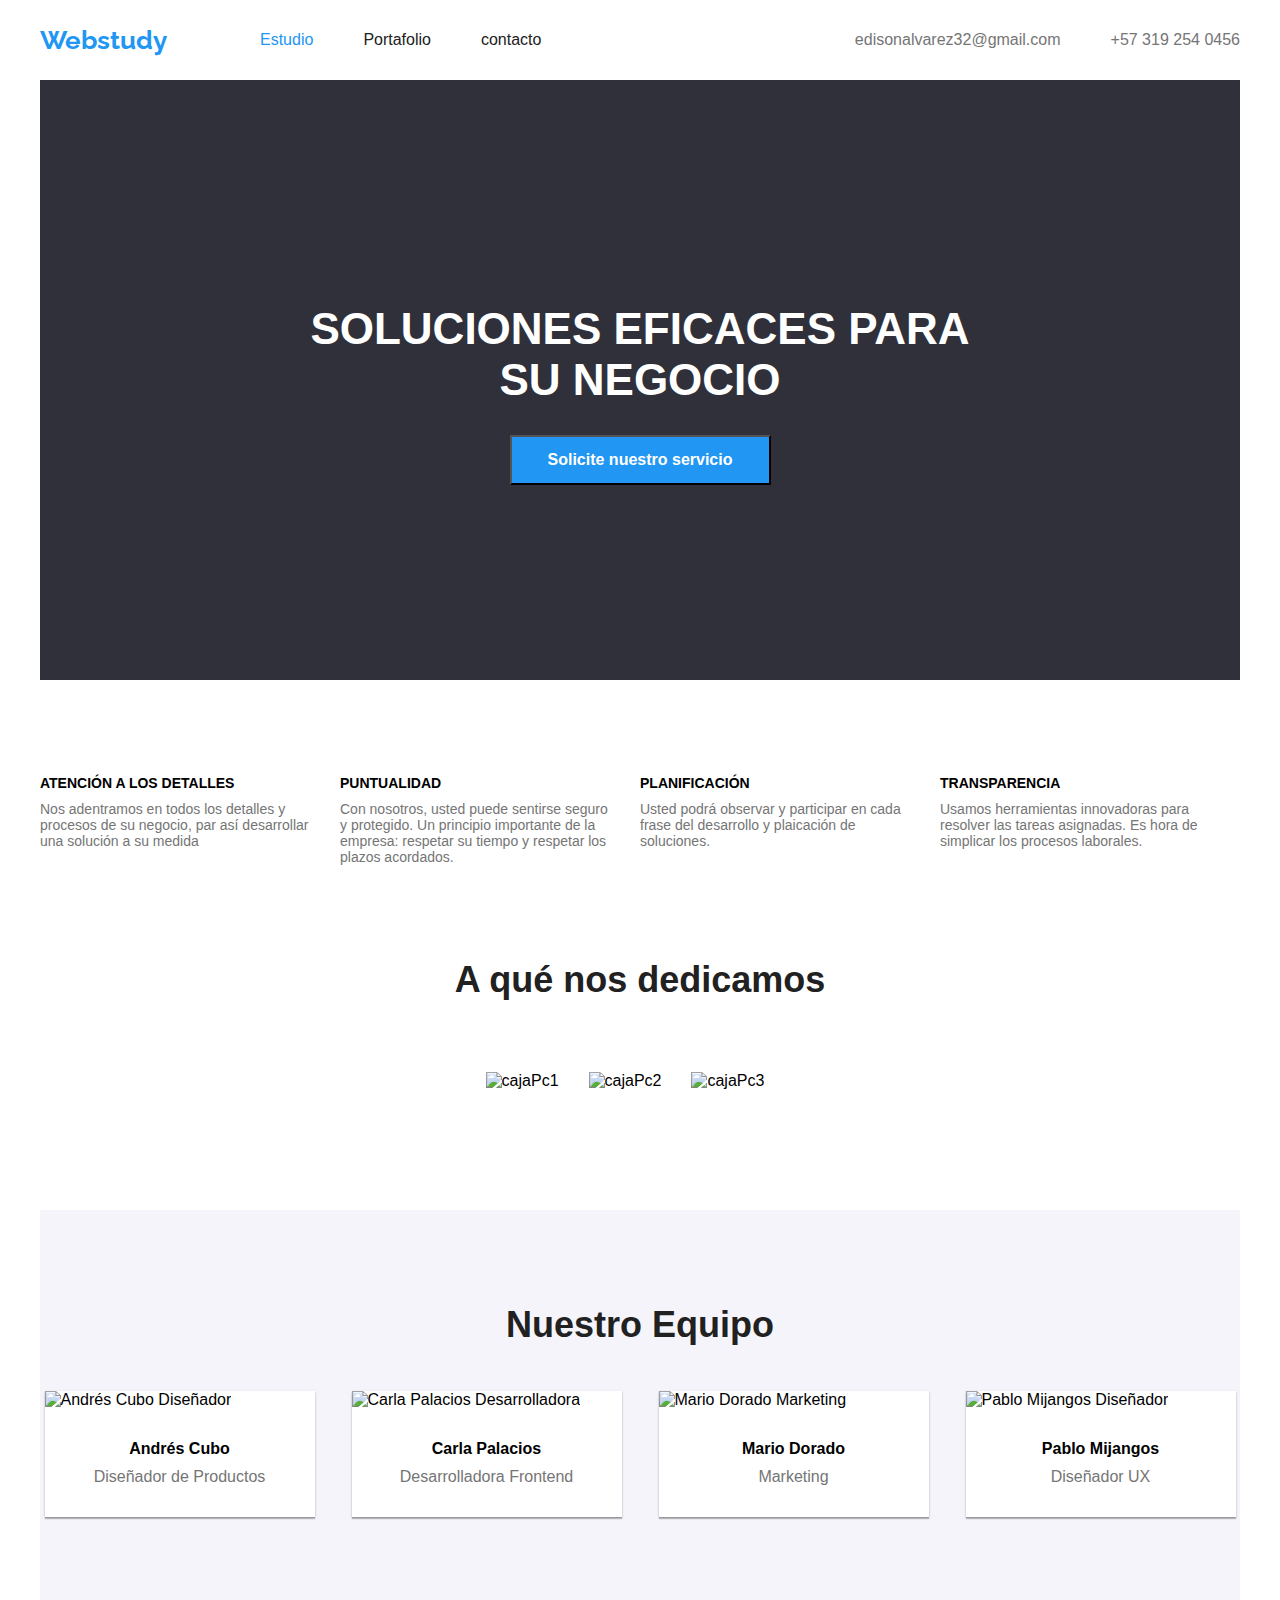
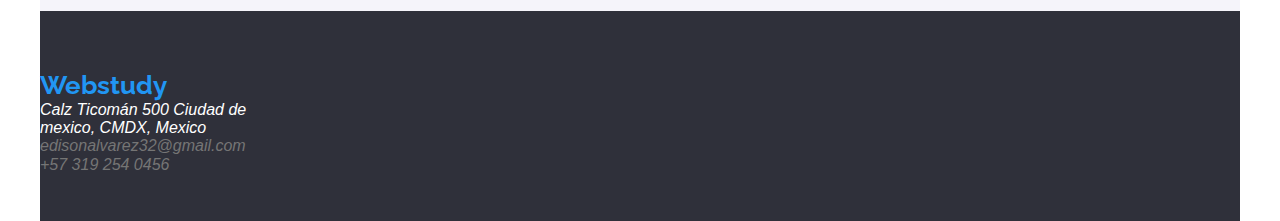
==== commit 53bc1a12: "contenedores" ====
--- a/index.html
+++ b/index.html
@@ -22,16 +22,14 @@
 
 <body id="body-pricipal" >
 
-
-    <div class="container ">
-        <header class="portafolio-container">
-    
+    <header class="portafolio-container">
+        <div class="container ">
             <nav>
     
                 <ul class="encabezado-portafolio lista">
-                    <li> <a class="logo-tipo" href="../index.html">Webstudy</a></li>
-                    <li> <a class="cambio-color pagina-actual" href="../index.html">Estudio</a></li>
-                    <li> <a class="cambio-color " href="../portafolio/portafolio.html">Portafolio</a> </li>
+                    <li> <a class="logo-tipo" href="./index.html">Webstudy</a></li>
+                    <li> <a class="cambio-color pagina-actual" href="./index.html">Estudio</a></li>
+                    <li> <a class="cambio-color " href="./portafolio/portafolio.html">Portafolio</a> </li>
                     <li> <a class="cambio-color " href="/">contacto</a></li>
     
                 </ul>
@@ -49,28 +47,24 @@
                 </li>
                 <!-- <li><a class="cambio-color" href="tel:+573192540456">+57 319 254 0456</a></li> -->
             </ul>
-    
-    
-        </header>
-    
-    </div>
-
-
-
-
-    <div class="container">
-        <main>
-            <section class="section-main">
-                <h1> SOLUCIONES EFICACES PARA SU NEGOCIO </h1>
-                <button type="button"> Solicite nuestro servicio </button>
+        </div>
+    
+    </header>
+    
+
+    
+    <main>
+            <section>
+                <div class="container container-main">
+                    <h1> SOLUCIONES EFICACES PARA SU NEGOCIO </h1>
+                    <button type="button"> Solicite nuestro servicio </button>
+                <div class="container "></div>
             </section>
-        </main>
-    </div>
-    
-
-    <div class="contaier">
-        <section >
-        
+    </main>
+    
+    <section >
+        
+        <div class="container ">
             <ul class="lista lista-informacion">
         
                 <li>
@@ -92,7 +86,7 @@
                 </li>
                 <li>
                     <h3>PLANIFICACIÓN</h3>
-                    <p class="info-p">
+                    <p>
                         Usted podrá observar y participar en cada frase del desarrollo y plaicación de soluciones.
                     </p>
                 </li>
@@ -105,12 +99,15 @@
                 </li>
         
             </ul>
-        </section>
-    </div>
-
-
-    <div class="container">
-        <section class="dedicamos">
+        </div>
+    </section>
+    
+
+
+    
+    <section>
+
+        <div class="container dedicamos">
         
             <h2 class="title-dedicamos">
                 A qué nos dedicamos
@@ -126,16 +123,18 @@
                     <img class="dedicamos-img" src="./images/caja 3.jpg" alt="cajaPc3">
                 </li>
             </ul>
-        
-        </section>
-    </div>   
+        </div>
+    </section>
+    
 
     
 
     <!-- class="equipo" -->
 
-    <div class="container">
-        <section class="equipo">
+    
+    <section>
+
+        <div class="container equipo">
             <h2>Nuestro Equipo </h2>
             <ul class="lista lista-equipo">
         
@@ -175,49 +174,44 @@
         
             </ul>
         
-        
-        </section>
-    </div>
-
-    <div class="container">
-    
-        <footer class="foter-info">
-    
-            <div>
-                <ul class="lista  foter-titulo">
-                    <li><a class="logo-tipo" href="/">Webstudy</a></li>
+        </div>
+    </section>
+    
+
+    
+    
+    <footer  class="foter-info">
+    
+        <div class="container ">
+
+            <ul class="lista  foter-titulo">
+                <li><a class="logo-tipo" href="/">Webstudy</a></li>
+            </ul>
+            <address>
+
+                <ul class="addres-info lista">
+                    <li>
+                        <a class="color"
+                            href="https://www.google.com/maps/place/Calz.+Ticom%C3%A1n+500,+La+Laguna+Ticoman,+Gustavo+A.+Madero,+07340+Ciudad+de+M%C3%A9xico,+CDMX,+M%C3%A9xico/@19.5102022,-99.1350661,17z/data=!3m1!4b1!4m5!3m4!1s0x85d1f9c66374d1dd:0x72c74207e8767392!8m2!3d19.5102022!4d-99.1324912?entry=ttu">
+                            Calz Ticomán 500 Ciudad de mexico, CMDX, Mexico
+                        </a>
+                    </li>
+                    <li>
+                        <a class=" cambio-color color-email" href="mailto:edisonalvarez32@gmail.com">edisonalvarez32@gmail.com</a>
+                
+                    </li>
+                    <li>
+                        <a class="color-email cambio-color" href="tel:+57 319 254 0456">+57 319 254 0456</a>
+                    </li>
+                
+                
                 </ul>
-                <address>
-    
-                    <ul class="addres-info lista">
-                        <li>
-                            <a class="color"
-                                href="https://www.google.com/maps/place/Calz.+Ticom%C3%A1n+500,+La+Laguna+Ticoman,+Gustavo+A.+Madero,+07340+Ciudad+de+M%C3%A9xico,+CDMX,+M%C3%A9xico/@19.5102022,-99.1350661,17z/data=!3m1!4b1!4m5!3m4!1s0x85d1f9c66374d1dd:0x72c74207e8767392!8m2!3d19.5102022!4d-99.1324912?entry=ttu">
-                                Calz Ticomán 500 Ciudad de mexico, CMDX, Mexico
-                            </a>
-                        </li>
-                        <li>
-                            <a class=" cambio-color color-email" href="mailto:edisonalvarez32@gmail.com">edisonalvarez32@gmail.com</a>
-                    
-                        </li>
-                        <li>
-                            <a class="color-email cambio-color" href="tel:+57 319 254 0456">+57 319 254 0456</a>
-                        </li>
-                    
-                    
-                    </ul>
-    
-                </address>
-            </div>
-
-        </footer>
-    
-    
-    </div>
-    
-
-
-
+
+            </address>
+        </div>
+
+    </footer>
+    
 
 </body>
 </html>
--- a/css/style.css
+++ b/css/style.css
@@ -29,7 +29,7 @@
 
 a {
     text-decoration: none;
-   /*  color: #212121; */
+    color: #212121; 
 }
 
 
@@ -49,7 +49,7 @@
 }
 
 .dedicamos {
-    width: 1173.16px;
+    /* width: 1173.16px; */
     /* height: 425; */
     
     font-family: 'Roboto', sans-serif;
@@ -216,7 +216,7 @@
 
 /* section  */
 
-.section-main{
+.container-main{
     
     /* width: 1600px; */
     height: 600px;
@@ -227,7 +227,7 @@
     justify-content: center;
 }
 
-.section-main h1{
+.container-main h1{
     font-weight: 900;
     font-family: 'Roboto', sans-serif;
     font-size: 44px;
@@ -236,7 +236,7 @@
     text-align: center;
 }
 
-.section-main button{
+.container-main button{
     font-size: 16px;
     font-weight: 700;
     font-family: 'Roboto', sans-serif;
@@ -259,7 +259,7 @@
     align-items: flex-start;
     /* flex-direction: column;
     justify-content: center;  */
-    position: relative;
+   /*  position: relative; */
     margin: 0;
     
 }
@@ -316,7 +316,7 @@
     width: 1200px;
 }
 
-.portafolio-container{
+.portafolio-container div{
     /* justify-content: center;
     display: grid;
     grid-template-columns: 1fr 1fr; */
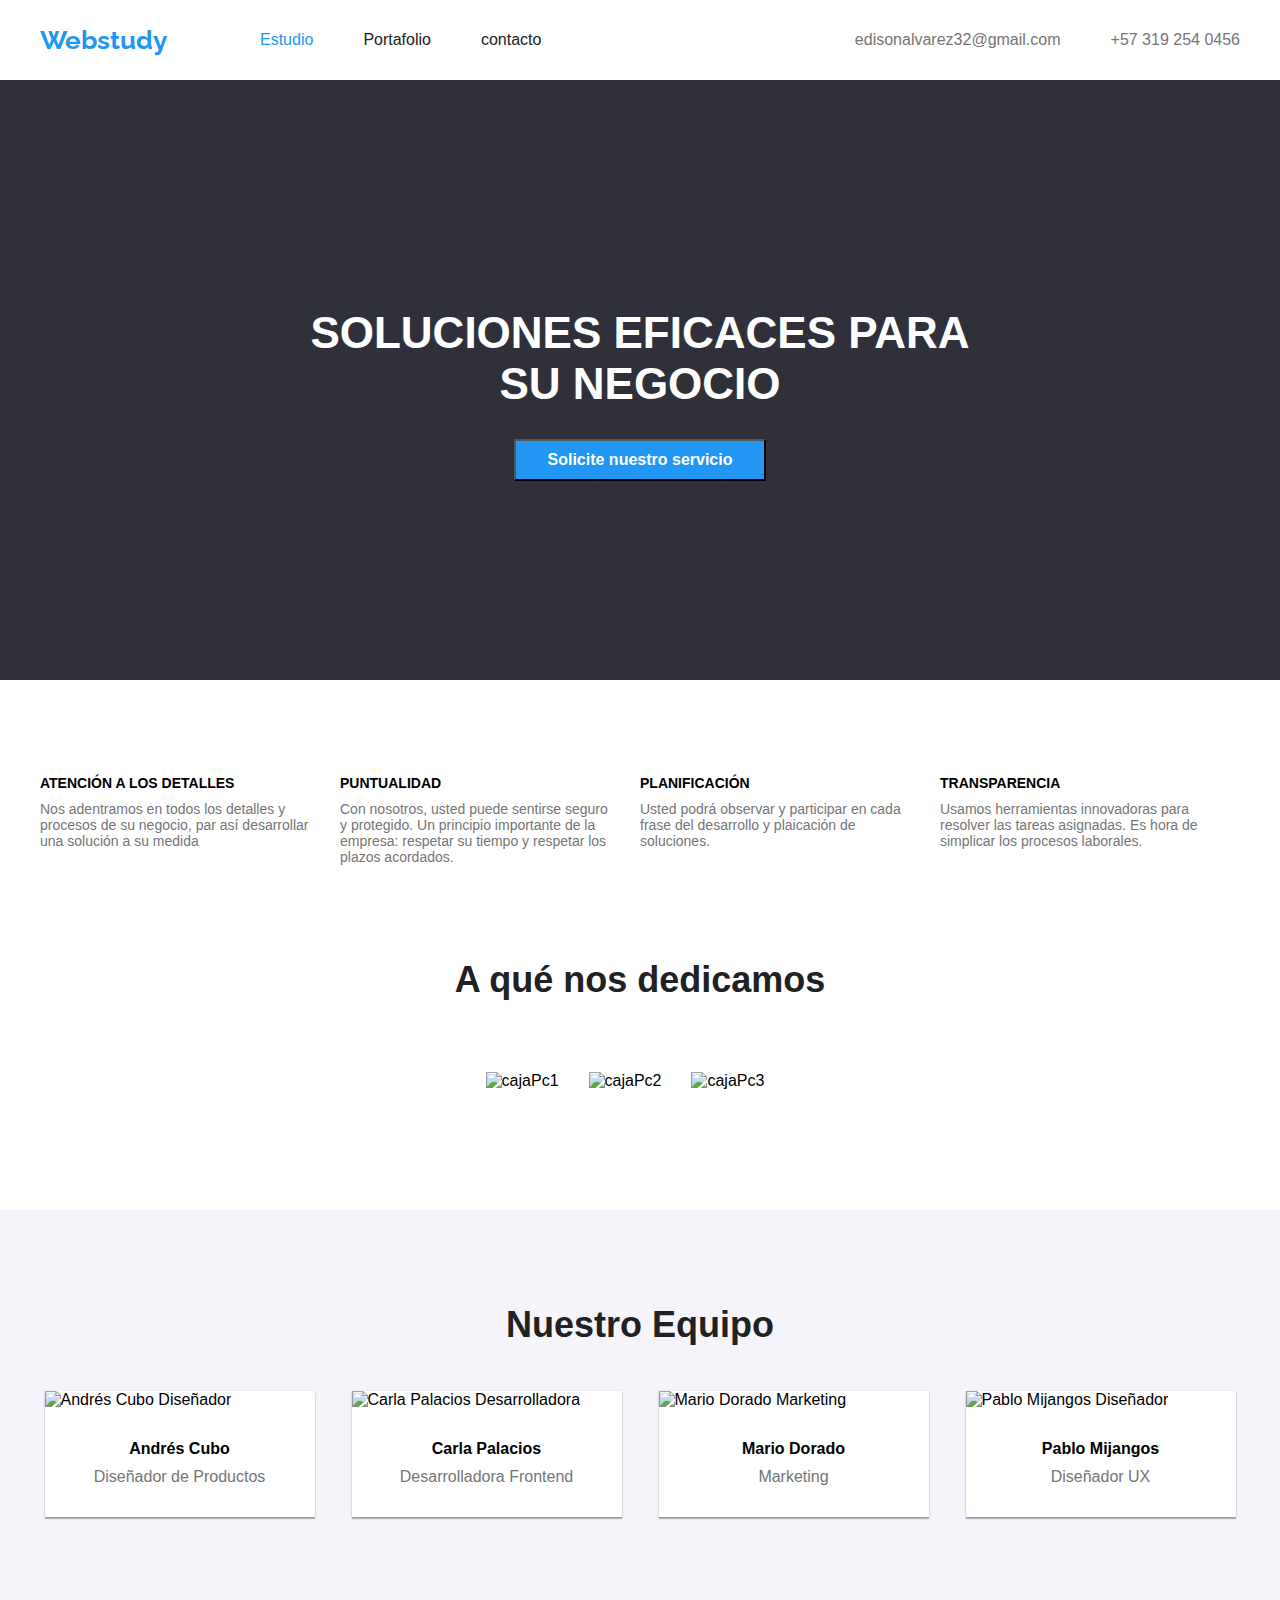
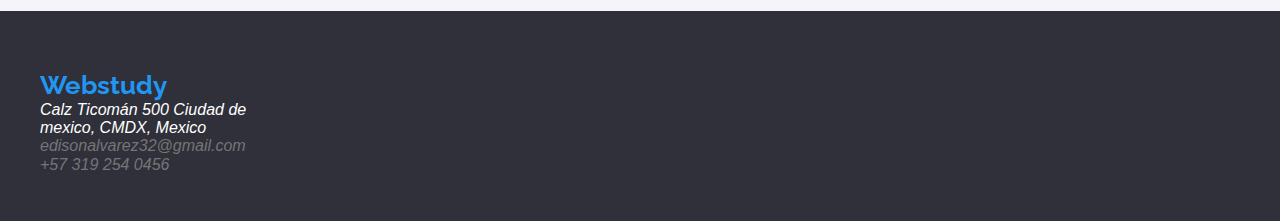
==== commit fc7f2882: "cambio tamaños" ====
--- a/index.html
+++ b/index.html
@@ -23,6 +23,7 @@
 <body id="body-pricipal" >
 
     <header class="portafolio-container">
+
         <div class="container ">
             <nav>
     
@@ -54,77 +55,136 @@
 
     
     <main>
-            <section>
-                <div class="container container-main">
-                    <h1> SOLUCIONES EFICACES PARA SU NEGOCIO </h1>
-                    <button type="button"> Solicite nuestro servicio </button>
-                <div class="container "></div>
-            </section>
+        
+        <section class="section-soluciones">
+
+            <div class="container container-main">
+                <h1> SOLUCIONES EFICACES PARA SU NEGOCIO </h1>
+                <button type="button"> Solicite nuestro servicio </button>
+            </div>
+
+        </section>
+
+        <section>
+        
+            <div class="container ">
+                <ul class="lista lista-informacion">
+        
+                    <li>
+                        <h3>ATENCIÓN A LOS DETALLES</h3>
+                        <p>
+                            Nos adentramos en todos los detalles y
+                            procesos de su negocio, par así
+                            desarrollar una solución a su medida
+                        </p>
+        
+                    </li>
+                    <li>
+                        <h3>PUNTUALIDAD</h3>
+                        <p>
+                            Con nosotros, usted puede sentirse seguro y protegido. Un principio
+                            importante de la empresa: respetar su
+                            tiempo y respetar los plazos acordados.
+                        </p>
+                    </li>
+                    <li>
+                        <h3>PLANIFICACIÓN</h3>
+                        <p>
+                            Usted podrá observar y participar en cada frase del desarrollo y plaicación de soluciones.
+                        </p>
+                    </li>
+                    <li>
+                        <h3>TRANSPARENCIA</h3>
+                        <p>
+                            Usamos herramientas innovadoras para resolver las tareas asignadas. Es hora de simplicar los
+                            procesos
+                            laborales.
+                        </p>
+                    </li>
+        
+                </ul>
+            </div>
+        </section>
+
+
+        <section>
+        
+            <div class="container dedicamos">
+        
+                <h2 class="title-dedicamos">
+                    A qué nos dedicamos
+                </h2>
+                <ul class="lista lista-dedicamos">
+                    <li>
+                        <img class="dedicamos-img" src="./images/caja 1 (1).jpg" alt="cajaPc1">
+                    </li>
+                    <li>
+                        <img class="dedicamos-img" src="./images/caja 2 (1).jpg" alt="cajaPc2">
+                    </li>
+                    <li>
+                        <img class="dedicamos-img" src="./images/caja 3.jpg" alt="cajaPc3">
+                    </li>
+                </ul>
+            </div>
+        </section>
+
+        <section class="section-equipo">
+        
+            <div class="container equipo">
+
+                <h2>Nuestro Equipo </h2>
+                <ul class="lista lista-equipo">
+        
+                    <li>
+                        <img class="equipo-img" src="./images/imagen1.jpg" alt="Andrés Cubo Diseñador">
+                        <h3>Andrés Cubo</h3>
+                        <p>
+                            Diseñador de Productos
+                        </p>
+                    </li>
+        
+                    <li>
+                        <img class="equipo-img" src="./images/imagen2.jpg" alt="Carla Palacios Desarrolladora">
+        
+                        <h3>Carla Palacios</h3>
+                        <p>
+                            Desarrolladora Frontend
+                        </p>
+                    </li>
+        
+                    <li>
+                        <img class="equipo-img" src="./images/imagen3.jpg" alt="Mario Dorado Marketing">
+                        <h3> Mario Dorado</h3>
+                        <p>
+                            Marketing
+                        </p>
+                    </li>
+        
+                    <li>
+                        <img class="equipo-img" src="./images/imagen4.jpg" alt="Pablo Mijangos Diseñador ">
+                        <h3>Pablo Mijangos</h3>
+                        <p>
+                            Diseñador UX
+                        </p>
+        
+                    </li>
+        
+                </ul>
+        
+            </div>
+
+
+        </section>
+
+
+
     </main>
     
-    <section >
-        
-        <div class="container ">
-            <ul class="lista lista-informacion">
-        
-                <li>
-                    <h3>ATENCIÓN A LOS DETALLES</h3>
-                    <p>
-                        Nos adentramos en todos los detalles y
-                        procesos de su negocio, par así
-                        desarrollar una solución a su medida
-                    </p>
-        
-                </li>
-                <li>
-                    <h3>PUNTUALIDAD</h3>
-                    <p>
-                        Con nosotros, usted puede sentirse seguro y protegido. Un principio
-                        importante de la empresa: respetar su
-                        tiempo y respetar los plazos acordados.
-                    </p>
-                </li>
-                <li>
-                    <h3>PLANIFICACIÓN</h3>
-                    <p>
-                        Usted podrá observar y participar en cada frase del desarrollo y plaicación de soluciones.
-                    </p>
-                </li>
-                <li>
-                    <h3>TRANSPARENCIA</h3>
-                    <p>
-                        Usamos herramientas innovadoras para resolver las tareas asignadas. Es hora de simplicar los procesos
-                        laborales.
-                    </p>
-                </li>
-        
-            </ul>
-        </div>
-    </section>
-    
-
-
-    
-    <section>
-
-        <div class="container dedicamos">
-        
-            <h2 class="title-dedicamos">
-                A qué nos dedicamos
-            </h2>
-            <ul class="lista lista-dedicamos">
-                <li>
-                    <img class="dedicamos-img" src="./images/caja 1 (1).jpg" alt="cajaPc1">
-                </li>
-                <li>
-                    <img class="dedicamos-img" src="./images/caja 2 (1).jpg" alt="cajaPc2">
-                </li>
-                <li>
-                    <img class="dedicamos-img" src="./images/caja 3.jpg" alt="cajaPc3">
-                </li>
-            </ul>
-        </div>
-    </section>
+    
+    
+
+
+    
     
 
     
@@ -132,55 +192,11 @@
     <!-- class="equipo" -->
 
     
-    <section>
-
-        <div class="container equipo">
-            <h2>Nuestro Equipo </h2>
-            <ul class="lista lista-equipo">
-        
-                <li>
-                    <img class="equipo-img" src="./images/imagen1.jpg" alt="Andrés Cubo Diseñador">
-                    <h3>Andrés Cubo</h3>
-                    <p>
-                        Diseñador de Productos
-                    </p>
-                </li>
-        
-                <li>
-                    <img class="equipo-img" src="./images/imagen2.jpg" alt="Carla Palacios Desarrolladora">
-        
-                    <h3>Carla Palacios</h3>
-                    <p>
-                        Desarrolladora Frontend
-                    </p>
-                </li>
-        
-                <li>
-                    <img class="equipo-img" src="./images/imagen3.jpg" alt="Mario Dorado Marketing">
-                    <h3> Mario Dorado</h3>
-                    <p>
-                        Marketing
-                    </p>
-                </li>
-        
-                <li>
-                    <img class="equipo-img" src="./images/imagen4.jpg" alt="Pablo Mijangos Diseñador ">
-                    <h3>Pablo Mijangos</h3>
-                    <p>
-                        Diseñador UX
-                    </p>
-        
-                </li>
-        
-            </ul>
-        
-        </div>
-    </section>
-    
-
-    
-    
-    <footer  class="foter-info">
+   
+
+    
+    
+    <footer  class="fotter foter-info">
     
         <div class="container ">
 
--- a/css/style.css
+++ b/css/style.css
@@ -10,12 +10,21 @@
 } */
 
 #body-pricipal{
-    display: grid;
-    justify-items: center;
+   /*  display: grid;
+    justify-items: center; */
+    /* display: flex;
+    flex-direction: column;
+    align-items: center; */
+
+
     font-family: 'Roboto', sans-serif;
     background-color: #FFFFFF;
 }
 
+.container {
+    width: 1200px;
+    margin: 0 auto;
+}
 
 
 .pagina-actual{
@@ -99,8 +108,12 @@
     flex-direction: column;
     margin-top: 104px;
     align-items: center;
+   /*  background-color: #F5F4FA; */
+    font-family: 'Roboto', sans-serif;
+}
+
+.section-equipo{
     background-color: #F5F4FA;
-    font-family: 'Roboto', sans-serif;
 }
 
 .equipo h2{
@@ -216,13 +229,16 @@
 
 /* section  */
 
-.container-main{
-    
-    /* width: 1600px; */
+
+
+.section-soluciones{
+    background-color: #2F303A;
+}
+.container-main {
     height: 600px;
-    background-color: #2F303A;
-    display: flex;
-    align-items:center;  
+  
+    display: flex;
+    align-items: center;
     flex-direction: column;
     justify-content: center;
 }
@@ -236,13 +252,14 @@
     text-align: center;
 }
 
-.container-main button{
+.container-main  button{
     font-size: 16px;
     font-weight: 700;
     font-family: 'Roboto', sans-serif;
     background-color:#2196F3 ;
-    width: 261px;
-    height: 50px;
+    /* width: 261px;
+    height: 50px; */
+    padding: 10px 32px;
     color: #FFFFFF;
     cursor: pointer;
 }
@@ -252,16 +269,19 @@
 .foter-info{
     /* width: 100%; */
     /* height: 252px; */
-    background-color: #2F303A;
+    
      display: flex; 
     /* height: 252px; */
     font-family: 'Roboto',sans-serif;
     align-items: flex-start;
-    /* flex-direction: column;
-    justify-content: center;  */
+    /* flex-direction: column; */
+    justify-content: left;  
    /*  position: relative; */
-    margin: 0;
-    
+   /*  margin: 0;   */
+}
+
+.fotter{
+    background-color: #2F303A;
 }
 
 
@@ -300,9 +320,9 @@
 /* PORTAFOLIO  */
 
 #body-portafolio{
-    display: grid;
-    
-    justify-items: center;
+   /*  display: grid;
+    
+    justify-items: center; */
     font-family: 'Roboto', sans-serif;
     
     background-color: #FFFFFF;
@@ -312,14 +332,13 @@
 
 }
 
-.container{
-    width: 1200px;
-}
 
 .portafolio-container div{
     /* justify-content: center;
     display: grid;
     grid-template-columns: 1fr 1fr; */
+
+    
     display: flex;
     justify-content: flex-start;
     align-items: center;
